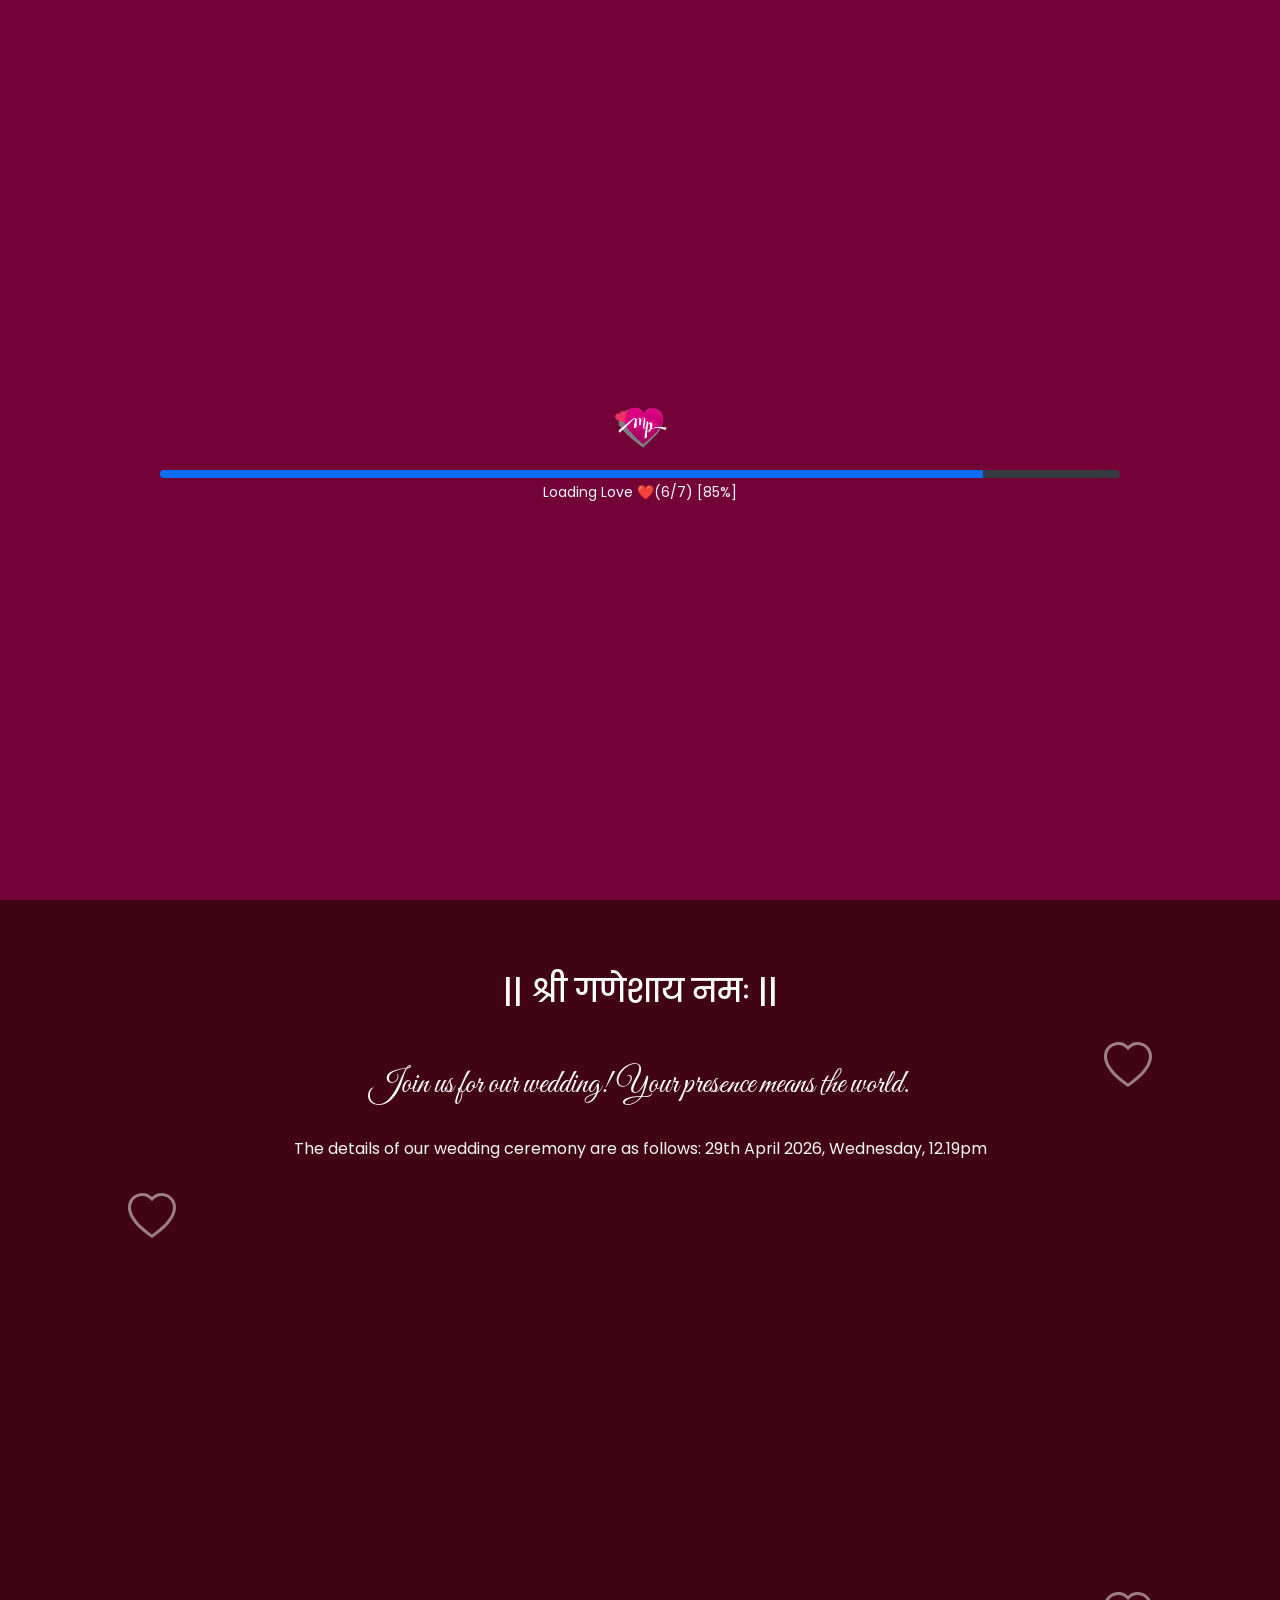
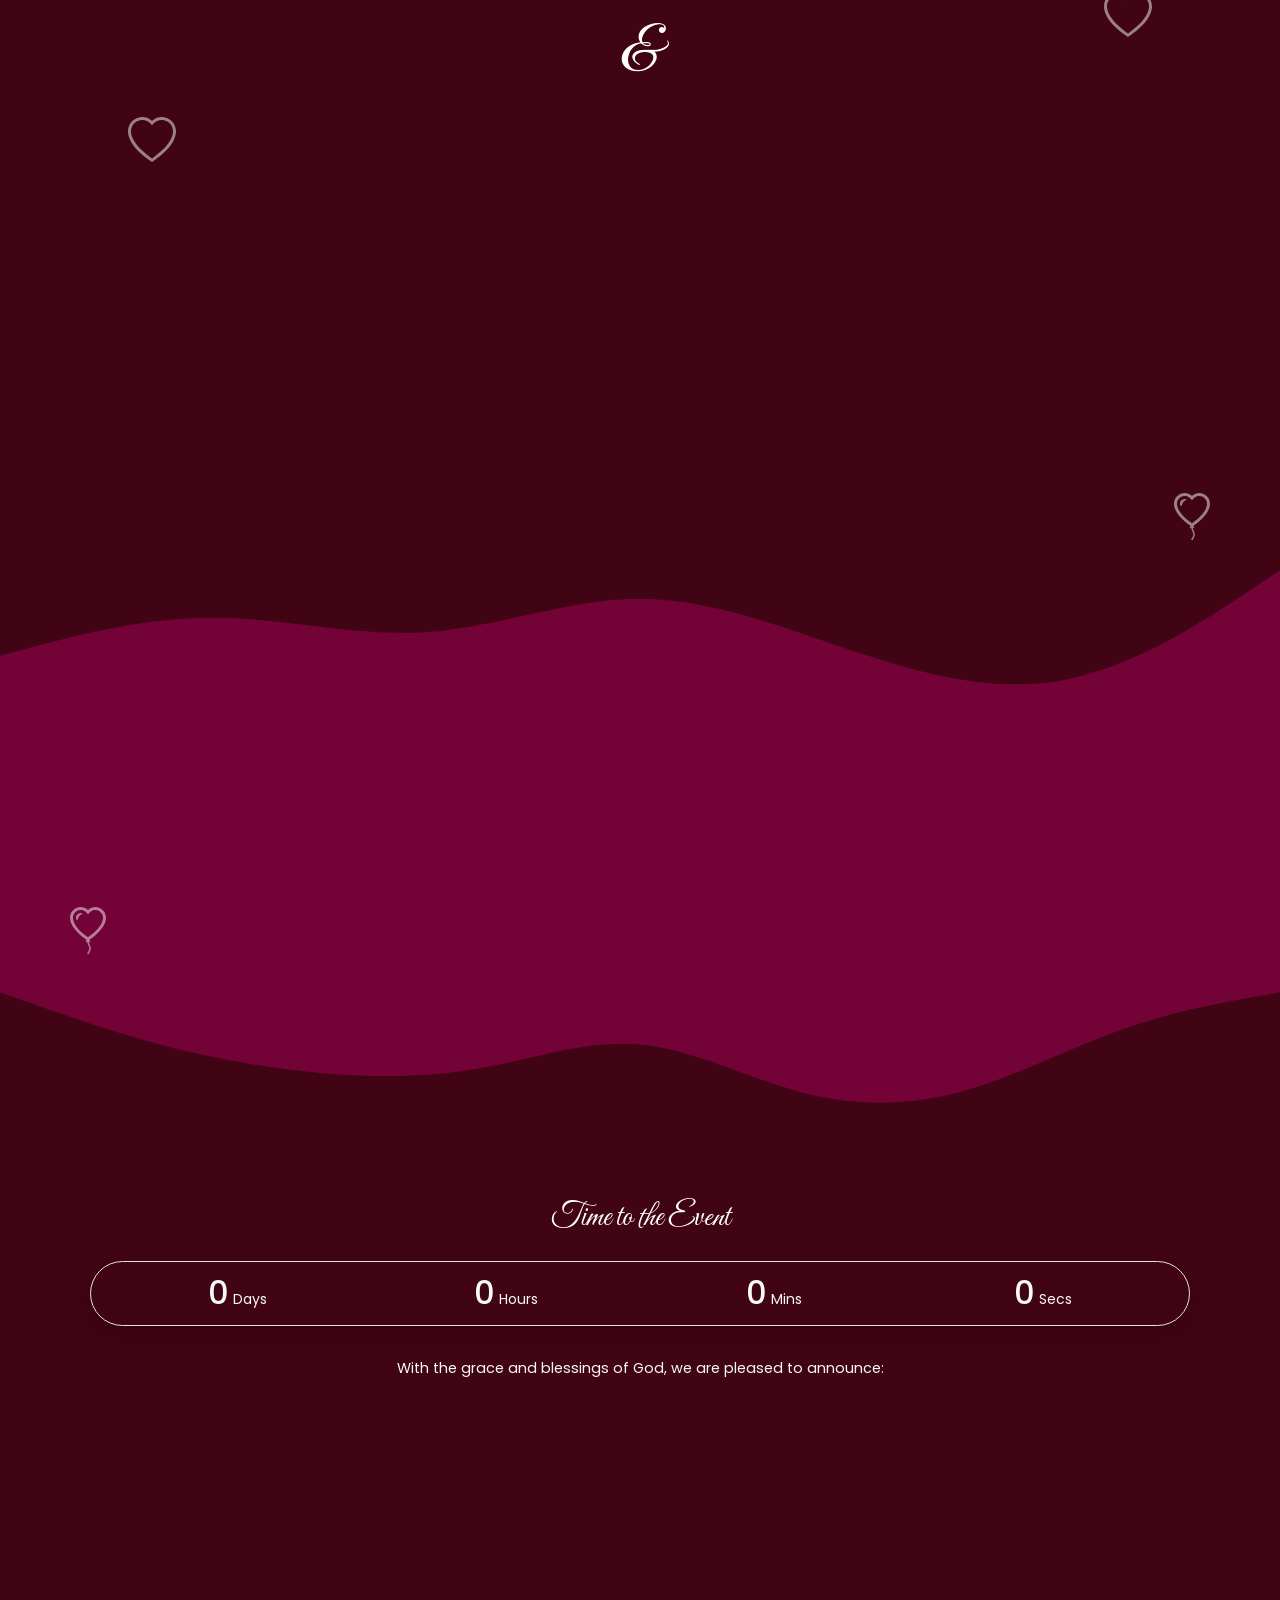
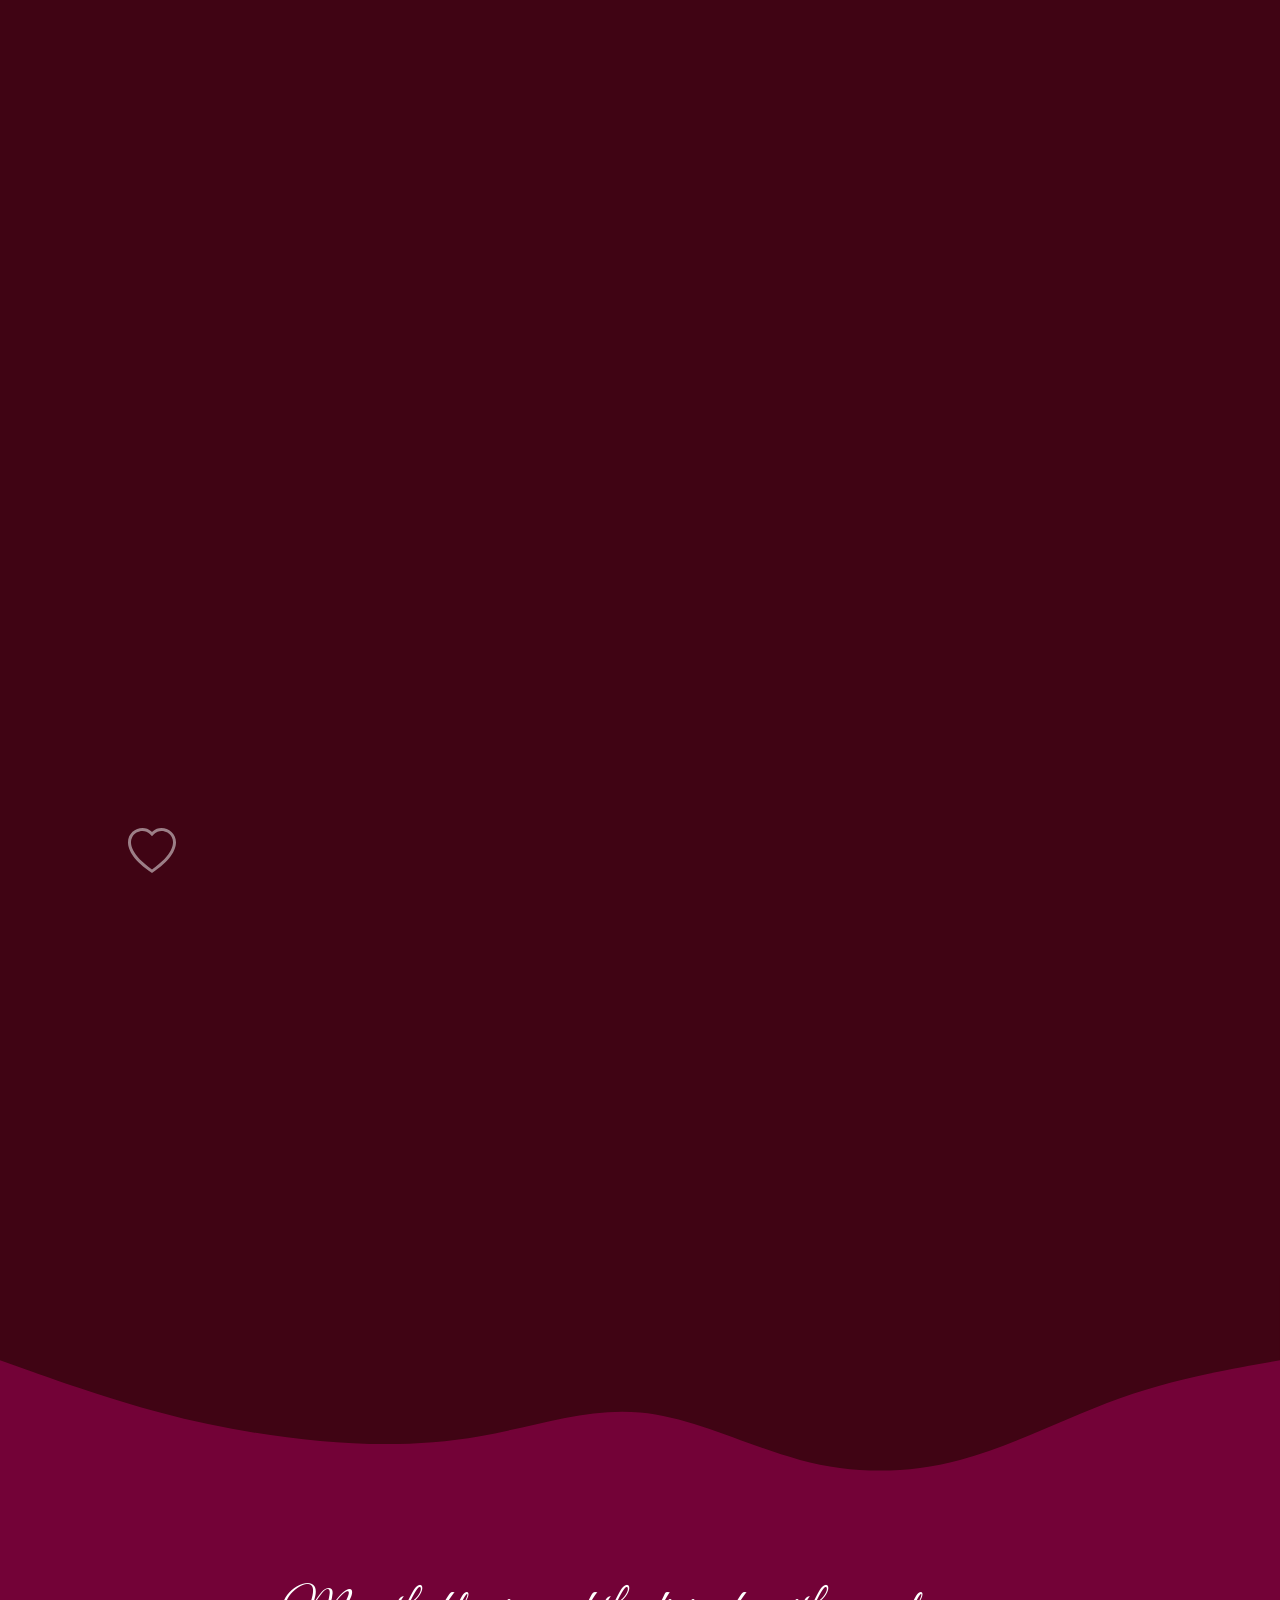
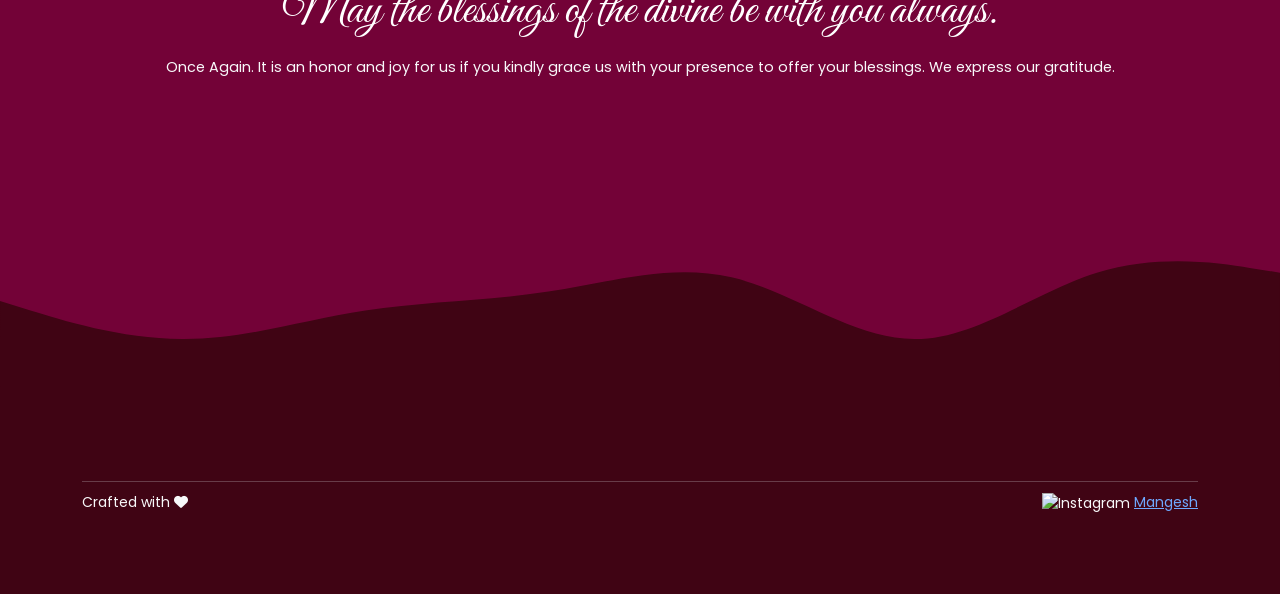
==== index.html @ ecddb0ef "Fix horizontal overflow on mobile" ====
<!doctype html>
<html lang="id" data-bs-theme="dark">

<head>
    <!-- Common Tag -->
    <meta charset="utf-8">
    <meta name="viewport" content="width=device-width, initial-scale=1">
    <title>❤️ Mangesh and Pooja's 💑 Wedding 🎉 Invitation! ❤️</title>

    <!-- SEO Tag -->
    <meta name="author" content="PARAM">
    <meta name="language" content="English">
    <meta name="robots" content="index, follow, max-image-preview:large">
    <meta name="googlebot" content="index, follow, max-image-preview:large">
    <meta name="title" content="❤️ Mangesh weds Pooja 💑">
    <meta property="og:title" content="❤️ Mangesh weds Pooja 💑">
    <meta property="og:description"
        content="🎉 You are invited to our wedding! 📅 29th April 2026 · 📍 Arti Celebration, Nandura · 🙏 Your blessings mean the world to us ❤️">
    <meta property="og:image"
        content="https://raw.githubusercontent.com/paramgudadhe/paramgudadhe/master/assets/images/bg.jpeg">
    <meta property="og:image:secure_url"
        content="https://raw.githubusercontent.com/paramgudadhe/paramgudadhe/master/assets/images/bg.jpeg">
    <meta property="og:image:type" content="image/jpeg">
    <meta property="og:image:width" content="1200">
    <meta property="og:image:height" content="1200">
    <meta property="og:image:alt" content="❤️ Mangesh weds Pooja 💑">
    <meta property="og:type" content="website">
    <meta property="og:locale" content="id_ID">
    <meta property="og:url" content="https://mangeshwedspooja.live">
    <meta property="og:site_name" content="❤️ Mangesh and Pooja's Wedding Invitation">

    <!-- Appearance -->
    <meta name="mobile-web-app-capable" content="yes">
    <meta name="apple-mobile-web-app-title" content="Mangesh and Pooja's Wedding Invitation">
    <meta name="theme-color" content="#111111">
    <meta name="color-scheme" content="dark">
    <link rel="canonical" href="#">
    <link rel="shortcut icon" type="image/x-icon" href="./assets/images/wwicon-192x192.png">
    <link rel="apple-touch-icon" sizes="192x192" type="image/png" href="./assets/images/wwicon-192x192.png">
    <link rel="icon" type="image/x-icon" href="./assets/images/wwicon-192x192.png">

    <!-- Preconnect and preload CDN -->
    <link rel="dns-prefetch" href="https://cdn.jsdelivr.net" crossorigin="anonymous">
    <link rel="dns-prefetch" href="https://fonts.googleapis.com" crossorigin="anonymous">
    <link rel="dns-prefetch" href="https://fonts.gstatic.com" crossorigin>
    <link rel="preconnect" href="https://cdn.jsdelivr.net" crossorigin="anonymous">
    <link rel="preconnect" href="https://fonts.googleapis.com" crossorigin="anonymous">
    <link rel="preconnect" href="https://fonts.gstatic.com" crossorigin>
    <link rel="preload" href="https://cdn.jsdelivr.net/npm/normalize.css@8.0.1/normalize.css"
        integrity="sha256-WAgYcAck1C1/zEl5sBl5cfyhxtLgKGdpI3oKyJffVRI=" crossorigin="anonymous" as="style">
    <link rel="preload" href="https://cdn.jsdelivr.net/npm/bootstrap@5.3.3/dist/css/bootstrap.min.css"
        integrity="sha256-PI8n5gCcz9cQqQXm3PEtDuPG8qx9oFsFctPg0S5zb8g=" crossorigin="anonymous" as="style">
    <link rel="preload" href="https://cdn.jsdelivr.net/npm/@fortawesome/fontawesome-free@6.5.1/css/all.min.css"
        integrity="sha256-wiz7ZSCn/btzhjKDQBms9Hx4sSeUYsDrTLg7roPstac=" crossorigin="anonymous" as="style">
    <link rel="preload" href="https://cdn.jsdelivr.net/npm/aos@2.3.4/dist/aos.css"
        integrity="sha256-GqiEX9BuR1rv5zPU5Vs2qS/NSHl1BJyBcjQYJ6ycwD4=" crossorigin="anonymous" as="style">
    <link rel="preload" href="https://cdn.jsdelivr.net/npm/bootstrap@5.3.3/dist/js/bootstrap.bundle.min.js"
        integrity="sha256-CDOy6cOibCWEdsRiZuaHf8dSGGJRYuBGC+mjoJimHGw=" crossorigin="anonymous" as="script">
    <link rel="preload" href="https://cdn.jsdelivr.net/npm/aos@2.3.4/dist/aos.js"
        integrity="sha256-pQBbLkFHcP1cy0C8IhoSdxlm0CtcH5yJ2ki9jjgR03c=" crossorigin="anonymous" as="script">
    <link rel="preload" href="https://cdn.jsdelivr.net/npm/canvas-confetti@1.9.2/dist/confetti.browser.js"
        integrity="sha256-mvTaORw+RTgKnX6ZHT4P5Sc9DNP2TBpSGII7F3sT8iE=" crossorigin="anonymous" as="script">

    <!-- Dependencies CSS -->
    <link rel="stylesheet" href="https://cdn.jsdelivr.net/npm/normalize.css@8.0.1/normalize.css"
        integrity="sha256-WAgYcAck1C1/zEl5sBl5cfyhxtLgKGdpI3oKyJffVRI=" crossorigin="anonymous">
    <link rel="stylesheet" href="https://cdn.jsdelivr.net/npm/bootstrap@5.3.3/dist/css/bootstrap.min.css"
        integrity="sha256-PI8n5gCcz9cQqQXm3PEtDuPG8qx9oFsFctPg0S5zb8g=" crossorigin="anonymous">
    <link rel="stylesheet" href="https://cdn.jsdelivr.net/npm/@fortawesome/fontawesome-free@6.5.1/css/all.min.css"
        integrity="sha256-wiz7ZSCn/btzhjKDQBms9Hx4sSeUYsDrTLg7roPstac=" crossorigin="anonymous">
    <link rel="stylesheet" href="https://cdn.jsdelivr.net/npm/aos@2.3.4/dist/aos.css"
        integrity="sha256-GqiEX9BuR1rv5zPU5Vs2qS/NSHl1BJyBcjQYJ6ycwD4=" crossorigin="anonymous">

    <!-- Fonts -->
    <link rel="stylesheet" href="https://fonts.googleapis.com/css2?family=Great+Vibes&family=Poppins:wght@400;500&family=Josefin+Sans&display=swap">

    <!-- App — bump ?v= number any time you update images, CSS or JS -->
    <script>const CACHE_VER = '4';</script>
    <link rel="stylesheet" id="css-app" href="./css/app.css">
    <link rel="stylesheet" id="css-param" href="./css/param.css">
    <script src="./js/app.js" defer></script>
    <script src="./js/param.js" defer></script>
    <script>
        // Append cache-bust version to local CSS and JS so browsers always load fresh files
        document.addEventListener('DOMContentLoaded', function () {
            ['css-app', 'css-param'].forEach(function (id) {
                var el = document.getElementById(id);
                if (el) el.href = el.href.split('?')[0] + '?v=' + CACHE_VER;
            });
            // Bust local images — add any new image IDs here
            ['img-bg2', 'img-groom', 'img-bride', 'img-welcome'].forEach(function (id) {
                var el = document.getElementById(id);
                if (el) el.src = el.src.split('?')[0] + '?v=' + CACHE_VER;
            });
        });
    </script>
</head>

<!-- <body data-email="user@example.com" data-password="12345678" data-url="https://api.ulems.my.id/" style="overflow-y: hidden;"></body> -->

<!-- Navbar Bottom -->
<nav class="navbar navbar-dark bg-dark navbar-expand fixed-bottom rounded-top-4 p-0" id="navbar-menus">
    <ul class="navbar-nav nav-justified w-100 align-items-center">
        <li class="nav-item">
            <a class="nav-link" href="#home">
                <i class="fas fa-home"></i>
                <span class="d-block" style="font-size: 0.7rem;">Home</span>
            </a>
        </li>
        <li class="nav-item">
            <a class="nav-link" href="#couple">
                <i class="fa-solid fa-user-group"></i>
                <span class="d-block" style="font-size: 0.7rem;">Couple</span>
            </a>
        </li>
        <li class="nav-item">
            <a class="nav-link" href="#date">
                <i class="fa-solid fa-calendar-check"></i>
                <span class="d-block" style="font-size: 0.7rem;">Date</span>
            </a>
        </li>
        <li class="nav-item">
            <a class="nav-link" href="#gallery">
                <i class="fa-solid fa-images"></i>
                <span class="d-block" style="font-size: 0.7rem;">Gallery</span>
            </a>
        </li>
        <li class="nav-item">
            <a class="nav-link"
                href="https://api.whatsapp.com/send/?phone=%2B919665655941&text=🎉%20Congratulations%20on%20your%20wedding!%20Wishing%20you%20a%20lifetime%20of%20love%20and%20happiness%20together.%20💕">
                <i class="fa-solid fa-comments"></i>
                <span class="d-block" style="font-size: 0.7rem;">Wishes</span>
            </a>
        </li>
    </ul>
</nav>

<!-- Main Content -->
<main class="text-light" data-bs-spy="scroll" data-bs-target="#navbar-menus" data-bs-root-margin="0px 0px -40%"
    data-bs-smooth-scroll="true" tabindex="0">

    <!-- Added by Param -->
    <div id="love-container"></div>

    <!-- Home -->
    <section class="container" id="home">

        <div class="text-center pt-4">
            <h1 class="font-esthetic my-4" style="font-size: 2.5rem;">We're Getting Married</h1>

            <div class="py-4">
                <div class="img-crop border border-3 border-light shadow mx-auto">
                    <img src="./assets/images/bg2.jpeg" alt="bg" onclick="util.modal(this)" id="img-bg2">
                </div>
            </div>

            <h1 class="font-esthetic my-4" style="font-size: 3rem;">Mangesh & Pooja</h1>
            <p class="mb-0" style="font-size: 1.2rem;">Wednesday, 29th April 2026 at 12:19 PM</p>

                        <a class="btn btn-outline-light btn-sm shadow rounded-pill px-3 my-2" target="_blank" href="https://calendar.google.com/calendar/render?action=TEMPLATE&text=%E2%9D%A4%EF%B8%8F+Mangesh+%26+Pooja+Wedding&dates=20260429T064900Z%2F20260429T093000Z&details=Join+us+in+celebrating+the+wedding+of+Mangesh+%26+Pooja%21+%F0%9F%93%85+29th+April+2026%2C+12%3A19+PM+%F0%9F%93%8D+Arti+Celebration%2C+Nandura%2C+Dist.+Buldhana.+Your+blessings+are+cherished+%F0%9F%99%8F&location=Arti+Celebration%2C+Nandura%2C+Dist.+Buldhana%2C+Maharashtra">
                <i class="fa-solid fa-calendar-check me-2"></i>Click Here to Save the Date! 😍
            </a>

            <div class="d-flex justify-content-center align-items-center mt-4 mb-2">
                <div class="mouse-animation">
                    <div class="scroll-animation"></div>
                </div>
            </div>

            <p class="m-0">Scroll Down</p>
        </div>
    </section>

    <!-- Wave Separator -->
    <svg xmlns="https://www.w3.org/2000/svg" viewBox="0 0 1440 320">
        <path fill="#400414" fill-opacity="1"
            d="M0,160L48,144C96,128,192,96,288,106.7C384,117,480,171,576,165.3C672,160,768,96,864,96C960,96,1056,160,1152,154.7C1248,149,1344,75,1392,37.3L1440,0L1440,320L1392,320C1344,320,1248,320,1152,320C1056,320,960,320,864,320C768,320,672,320,576,320C480,320,384,320,288,320C192,320,96,320,48,320L0,320Z">
        </path>
    </svg>

    <!-- couple -->
    <section class="dark-section" id="couple">

        <div class="text-center">
            <h1 class="font-arabic py-4 px-2" style="font-size: 2rem">|| श्री गणेशाय नमः ||</h1>

            <!-- Love animation -->
            <div class="position-relative">
                <div class="position-absolute" style="top: 0%; right: 10%;">
                    <svg xmlns="https://www.w3.org/2000/svg" width="48" height="48" fill="currentColor"
                        class="opacity-50" onload="util.animate(this, 500, 'animate-love')" viewBox="0 0 16 16">
                        <path
                            d="m8 2.748-.717-.737C5.6.281 2.514.878 1.4 3.053c-.523 1.023-.641 2.5.314 4.385.92 1.815 2.834 3.989 6.286 6.357 3.452-2.368 5.365-4.542 6.286-6.357.955-1.886.838-3.362.314-4.385C13.486.878 10.4.28 8.717 2.01zM8 15C-7.333 4.868 3.279-3.04 7.824 1.143q.09.083.176.171a3 3 0 0 1 .176-.17C12.72-3.042 23.333 4.867 8 15" />
                    </svg>
                </div>
            </div>

            <h1 class="font-esthetic py-4 px-2" style="font-size: 2rem">Join us for our wedding! Your presence means the
                world.</h1>

            <p class="pb-3 px-3">
                The details of our wedding ceremony are as follows: 29th April 2026, Wednesday, 12.19pm
            </p>

            <!-- Love animation -->
            <div class="position-relative">
                <div class="position-absolute" style="top: 0%; left: 10%;">
                    <svg xmlns="https://www.w3.org/2000/svg" width="48" height="48" fill="currentColor"
                        class="opacity-50" onload="util.animate(this, 2000, 'animate-love')" viewBox="0 0 16 16">
                        <path
                            d="m8 2.748-.717-.737C5.6.281 2.514.878 1.4 3.053c-.523 1.023-.641 2.5.314 4.385.92 1.815 2.834 3.989 6.286 6.357 3.452-2.368 5.365-4.542 6.286-6.357.955-1.886.838-3.362.314-4.385C13.486.878 10.4.28 8.717 2.01zM8 15C-7.333 4.868 3.279-3.04 7.824 1.143q.09.083.176.171a3 3 0 0 1 .176-.17C12.72-3.042 23.333 4.867 8 15" />
                    </svg>
                </div>
            </div>

            <div class="overflow-x-hidden">

                <div data-aos="fade-right" data-aos-duration="2000">
                    <div class="img-crop border border-3 border-light shadow my-4 mx-auto">
                        <img src="./assets/images/cowo.png" alt="cowo" onclick="util.modal(this)" id="img-groom">
                    </div>
                    <h1 class="font-esthetic" style="font-size: 3rem;">Mangesh</h1>
                    <p class="mt-3 mb-0" style="font-size: 1.25rem;">Son of</p>
                    <p class="mb-0">Sau. Ashatai & Shri. Vasantrao Balwantrao Deshpande</p>
                </div>

                <!-- Love animation -->
                <div class="position-relative">
                    <div class="position-absolute" style="top: 0%; right: 10%;">
                        <svg xmlns="https://www.w3.org/2000/svg" width="48" height="48" fill="currentColor"
                            class="opacity-50" onload="util.animate(this, 3000, 'animate-love')" viewBox="0 0 16 16">
                            <path
                                d="m8 2.748-.717-.737C5.6.281 2.514.878 1.4 3.053c-.523 1.023-.641 2.5.314 4.385.92 1.815 2.834 3.989 6.286 6.357 3.452-2.368 5.365-4.542 6.286-6.357.955-1.886.838-3.362.314-4.385C13.486.878 10.4.28 8.717 2.01zM8 15C-7.333 4.868 3.279-3.04 7.824 1.143q.09.083.176.171a3 3 0 0 1 .176-.17C12.72-3.042 23.333 4.867 8 15" />
                        </svg>
                    </div>
                </div>

                <h1 class="font-esthetic my-4" style="font-size: 4rem;">&</h1>

                <!-- Love animation -->
                <div class="position-relative">
                    <div class="position-absolute" style="top: 0%; left: 10%;">
                        <svg xmlns="https://www.w3.org/2000/svg" width="48" height="48" fill="currentColor"
                            class="opacity-50" onload="util.animate(this, 2000, 'animate-love')" viewBox="0 0 16 16">
                            <path
                                d="m8 2.748-.717-.737C5.6.281 2.514.878 1.4 3.053c-.523 1.023-.641 2.5.314 4.385.92 1.815 2.834 3.989 6.286 6.357 3.452-2.368 5.365-4.542 6.286-6.357.955-1.886.838-3.362.314-4.385C13.486.878 10.4.28 8.717 2.01zM8 15C-7.333 4.868 3.279-3.04 7.824 1.143q.09.083.176.171a3 3 0 0 1 .176-.17C12.72-3.042 23.333 4.867 8 15" />
                        </svg>
                    </div>
                </div>

                <div data-aos="fade-left" data-aos-duration="2000">
                    <div class="img-crop border border-3 border-light shadow my-4 mx-auto">
                        <img src="./assets/images/cewe.png" alt="cewe" onclick="util.modal(this)" id="img-bride">
                    </div>
                    <h1 class="font-esthetic" style="font-size: 3rem;">Pooja</h1>
                    <p class="mt-3 mb-0" style="font-size: 1.25rem;">Daughter of</p>
                    <p class="mb-0">Sau. Suwarna & Shri. Vilas Madhukar Kajale</p>
                </div>
            </div>

            <!-- Ballon animation -->
            <div class="position-relative">
                <div class="position-absolute" style="top: 0%; right: 5%;">
                    <svg xmlns="https://www.w3.org/2000/svg" width="48" height="48" fill="currentColor"
                        class="opacity-50" onload="util.animate(this, 1500, 'animate-love')" viewBox="0 0 16 16">
                        <path fill-rule="evenodd"
                            d="m8 2.42-.717-.737c-1.13-1.161-3.243-.777-4.01.72-.35.685-.451 1.707.236 3.062C4.16 6.753 5.52 8.32 8 10.042c2.479-1.723 3.839-3.29 4.491-4.577.687-1.355.587-2.377.236-3.061-.767-1.498-2.88-1.882-4.01-.721zm-.49 8.5c-10.78-7.44-3-13.155.359-10.063q.068.062.132.129.065-.067.132-.129c3.36-3.092 11.137 2.624.357 10.063l.235.468a.25.25 0 1 1-.448.224l-.008-.017c.008.11.02.202.037.29.054.27.161.488.419 1.003.288.578.235 1.15.076 1.629-.157.469-.422.867-.588 1.115l-.004.007a.25.25 0 1 1-.416-.278c.168-.252.4-.6.533-1.003.133-.396.163-.824-.049-1.246l-.013-.028c-.24-.48-.38-.758-.448-1.102a3 3 0 0 1-.052-.45l-.04.08a.25.25 0 1 1-.447-.224l.235-.468ZM6.013 2.06c-.649-.18-1.483.083-1.85.798-.131.258-.245.689-.08 1.335.063.244.414.198.487-.043.21-.697.627-1.447 1.359-1.692.217-.073.304-.337.084-.398">
                        </path>
                    </svg>
                </div>
            </div>

        </div>
    </section>

    <!-- Wave Separator -->
    <svg xmlns="https://www.w3.org/2000/svg" viewBox="0 0 1440 320">
        <path fill="#400414" fill-opacity="1"
            d="M0,192L40,181.3C80,171,160,149,240,149.3C320,149,400,171,480,165.3C560,160,640,128,720,128C800,128,880,160,960,186.7C1040,213,1120,235,1200,218.7C1280,203,1360,149,1400,122.7L1440,96L1440,0L1400,0C1360,0,1280,0,1200,0C1120,0,1040,0,960,0C880,0,800,0,720,0C640,0,560,0,480,0C400,0,320,0,240,0C160,0,80,0,40,0L0,0Z">
        </path>
    </svg>

    <!-- Firman God Subhanahu Wa Ta'ala -->
    <div class="container">
        <div class="text-center" data-aos="fade-up" data-aos-duration="2000">

            <h1 class="font-esthetic mt-0 mb-3" style="font-size: 2rem">
                Invitation to Love and New Beginnings
            </h1>

            <p style="font-size: 0.9rem;" class="px-2">
                With the blessings of the Divine, we embark on a journey of love and companionship. As we unite in holy
                matrimony, may our union be blessed with joy, harmony, and everlasting happiness. We invite you to share
                in our celebration of love and new beginnings.
            </p>

            <span class="mb-0"><strong>Looking forward to your blessings</strong></span>
        </div>
    </div>

    <!-- Ballon animation -->
    <div class="position-relative">
        <div class="position-absolute" style="top: 0%; left: 5%;">
            <svg xmlns="https://www.w3.org/2000/svg" width="48" height="48" fill="currentColor" class="opacity-50"
                onload="util.animate(this, 4000, 'animate-love')" viewBox="0 0 16 16">
                <path fill-rule="evenodd"
                    d="m8 2.42-.717-.737c-1.13-1.161-3.243-.777-4.01.72-.35.685-.451 1.707.236 3.062C4.16 6.753 5.52 8.32 8 10.042c2.479-1.723 3.839-3.29 4.491-4.577.687-1.355.587-2.377.236-3.061-.767-1.498-2.88-1.882-4.01-.721zm-.49 8.5c-10.78-7.44-3-13.155.359-10.063q.068.062.132.129.065-.067.132-.129c3.36-3.092 11.137 2.624.357 10.063l.235.468a.25.25 0 1 1-.448.224l-.008-.017c.008.11.02.202.037.29.054.27.161.488.419 1.003.288.578.235 1.15.076 1.629-.157.469-.422.867-.588 1.115l-.004.007a.25.25 0 1 1-.416-.278c.168-.252.4-.6.533-1.003.133-.396.163-.824-.049-1.246l-.013-.028c-.24-.48-.38-.758-.448-1.102a3 3 0 0 1-.052-.45l-.04.08a.25.25 0 1 1-.447-.224l.235-.468ZM6.013 2.06c-.649-.18-1.483.083-1.85.798-.131.258-.245.689-.08 1.335.063.244.414.198.487-.043.21-.697.627-1.447 1.359-1.692.217-.073.304-.337.084-.398">
                </path>
            </svg>
        </div>
    </div>

    <!-- Wave Separator -->
    <svg xmlns="https://www.w3.org/2000/svg" viewBox="0 0 1440 320">
        <path fill="#400414" fill-opacity="1"
            d="M0,96L30,106.7C60,117,120,139,180,154.7C240,171,300,181,360,186.7C420,192,480,192,540,181.3C600,171,660,149,720,154.7C780,160,840,192,900,208C960,224,1020,224,1080,208C1140,192,1200,160,1260,138.7C1320,117,1380,107,1410,101.3L1440,96L1440,320L1410,320C1380,320,1320,320,1260,320C1200,320,1140,320,1080,320C1020,320,960,320,900,320C840,320,780,320,720,320C660,320,600,320,540,320C480,320,420,320,360,320C300,320,240,320,180,320C120,320,60,320,30,320L0,320Z">
        </path>
    </svg>


    <!-- Events -->
    <section class="dark-section" id="date">
        <div class="container">
            <div class="text-center">
                <h1 class="font-esthetic py-3" style="font-size: 2rem;">Time to the Event</h1>
                <div class="border rounded-pill shadow py-2 px-4 mx-2 mb-4">
                    <div class="row justify-content-center" data-waktu="2026-04-29 12:19:00" id="tampilan-waktu">
                        <div class="col-3 p-1">
                            <h2 class="d-inline m-0 p-0" id="hari">0</h2><small
                                class="ms-1 me-0 my-0 p-0 d-inline">Days</small>
                        </div>
                        <div class="col-3 p-1">
                            <h2 class="d-inline m-0 p-0" id="jam">0</h2><small
                                class="ms-1 me-0 my-0 p-0 d-inline">Hours</small>
                        </div>
                        <div class="col-3 p-1">
                            <h2 class="d-inline m-0 p-0" id="menit">0</h2><small
                                class="ms-1 me-0 my-0 p-0 d-inline">Mins</small>
                        </div>
                        <div class="col-3 p-1">
                            <h2 class="d-inline m-0 p-0" id="detik">0</h2><small
                                class="ms-1 me-0 my-0 p-0 d-inline">Secs</small>
                        </div>
                    </div>
                </div>
                <p style="font-size: 0.9rem;" class="mt-4 py-2">With the grace and blessings of God, we are pleased to
                    announce:</p>
                <div class="events-wrapper">

                    <div class="py-2" data-aos="fade-right" data-aos-duration="1500">
                        <div class="event-card event-mehndi">
                            <div class="event-emoji">🌿</div>
                            <h1 class="font-esthetic event-title">Pooja's Mehndi</h1>
                            <p class="event-detail">26th April 2026, 4.00 PM onwards<br>Nandura</p>
                        </div>
                    </div>

                    <div class="py-2" data-aos="fade-left" data-aos-duration="1500">
                        <div class="event-card event-sreemanti">
                            <div class="event-emoji">🪔</div>
                            <h1 class="font-esthetic event-title">Sreemanti Pujan</h1>
                            <p class="event-detail">28th April 2026, 5:00 PM onwards<br>Arti Celebration, Nandura</p>
                        </div>
                    </div>

                    <div class="py-2" data-aos="fade-right" data-aos-duration="1500">
                        <div class="event-card event-sangit">
                            <div class="event-emoji">🎶</div>
                            <h1 class="font-esthetic event-title">Sangit</h1>
                            <p class="event-detail">28th April 2026, 8:00 PM onwards<br>Arti Celebration, Nandura, Dist. Buldhana</p>
                        </div>
                    </div>

                    <div class="py-2" data-aos="fade-left" data-aos-duration="1500">
                        <div class="event-card event-haldi">
                            <div class="event-emoji">💛</div>
                            <h1 class="font-esthetic event-title">Haldi Ceremony</h1>
                            <p class="event-detail">29th April 2026, 7:00 AM onwards<br>Arati Celebration, Nandura</p>
                        </div>
                    </div>

                    <div class="py-2" data-aos="fade-right" data-aos-duration="1500">
                        <div class="event-card event-wedding">
                            <div class="event-emoji">💍</div>
                            <h1 class="font-esthetic event-title">Wedding Ceremony (Vivah)</h1>
                            <p class="event-detail">Wednesday, 29th April 2026 at 12:19 PM<br>Arti Celebration, Nandura</p>
                        </div>
                    </div>

                </div>
                <div class="py-2" data-aos="fade-up" data-aos-duration="1500">
                    <p class="mb-0 mt-1 mx-1 pb-4" style="font-size: 0.9rem;">Arti Celebration, Nandura, Dist. Buldhana
                    </p>
                    <a href="https://maps.app.goo.gl/cCj7rQNzKZRLdzBC6" target="_blank"
                        class="btn btn-outline-light btn-sm rounded-pill shadow-sm mb-2 px-3">
                        <i class="fa-solid fa-map-location-dot me-2"></i>View Location on Google Maps
                    </a>
                </div>
            </div>
        </div>
    </section>

    <!-- Love animation -->
    <div class="position-relative">
        <div class="position-absolute" style="top: 0%; left: 10%;">
            <svg xmlns="https://www.w3.org/2000/svg" width="48" height="48" fill="currentColor" class="opacity-50"
                onload="util.animate(this, 2000, 'animate-love')" viewBox="0 0 16 16">
                <path
                    d="m8 2.748-.717-.737C5.6.281 2.514.878 1.4 3.053c-.523 1.023-.641 2.5.314 4.385.92 1.815 2.834 3.989 6.286 6.357 3.452-2.368 5.365-4.542 6.286-6.357.955-1.886.838-3.362.314-4.385C13.486.878 10.4.28 8.717 2.01zM8 15C-7.333 4.868 3.279-3.04 7.824 1.143q.09.083.176.171a3 3 0 0 1 .176-.17C12.72-3.042 23.333 4.867 8 15" />
            </svg>
        </div>
    </div>

    <!-- gallery Foto -->
    <section class="dark-section" id="gallery">

        <div class="pt-4 pb-2">
            <h1 class="font-esthetic text-center py-3" data-aos="fade-down" data-aos-duration="1500"
                style="font-size: 2rem;">Gallery</h1>
        </div>

        <!-- Horizontal snap strip -->
        <div id="gallery-strip" class="gallery-strip" data-aos="fade-up" data-aos-duration="1000"></div>

        <script>
            // ── Add new filenames here — they appear in the strip automatically
            const galleryImages = [
                './assets/gallery/1.jpeg',
                './assets/gallery/2.jpeg',
                './assets/gallery/3.jpeg',
                './assets/gallery/4.jpeg',
                './assets/gallery/5.jpeg',
                './assets/gallery/6.jpeg',
                './assets/gallery/7.jpeg',
                './assets/gallery/8.jpeg',
                './assets/gallery/9.jpeg',
                './assets/gallery/10.jpeg',
                './assets/gallery/11.jpeg',
                './assets/gallery/12.jpeg',
                './assets/gallery/13.jpeg',
                './assets/gallery/14.jpeg',
                './assets/gallery/15.jpeg',
            ];

            (function buildGallery() {
                const strip = document.getElementById('gallery-strip');

                galleryImages.forEach(function(src, i) {
                    const card = document.createElement('div');
                    card.className = 'gallery-strip-card';

                    const img = document.createElement('img');
                    img.alt = 'Photo ' + (i + 1);
                    // Use data-src instead of src — images won't load until strip is visible
                    img.dataset.src = src;
                    img.className = 'gallery-lazy';

                    card.appendChild(img);
                    card.addEventListener('click', function() {
                        // Only open if image has loaded
                        if (img.src && img.src !== window.location.href) {
                            util.modal(img);
                        }
                    });
                    strip.appendChild(card);
                });

                // Intersection Observer — load images only when strip scrolls into view
                const observer = new IntersectionObserver(function(entries) {
                    entries.forEach(function(entry) {
                        if (entry.isIntersecting) {
                            strip.querySelectorAll('img.gallery-lazy').forEach(function(img) {
                                if (img.dataset.src) {
                                    img.src = img.dataset.src;
                                    delete img.dataset.src;
                                    img.classList.remove('gallery-lazy');
                                }
                            });
                            observer.disconnect(); // load once, then stop watching
                        }
                    });
                }, { rootMargin: '200px' });

                observer.observe(strip);
            })();
        </script>

    </section>

    <!-- Wave Separator -->
    <svg xmlns="https://www.w3.org/2000/svg" viewBox="0 0 1440 320">
        <path fill="#400414" fill-opacity="1"
            d="M0,96L30,106.7C60,117,120,139,180,154.7C240,171,300,181,360,186.7C420,192,480,192,540,181.3C600,171,660,149,720,154.7C780,160,840,192,900,208C960,224,1020,224,1080,208C1140,192,1200,160,1260,138.7C1320,117,1380,107,1410,101.3L1440,96L1440,0L1410,0C1380,0,1320,0,1260,0C1200,0,1140,0,1080,0C1020,0,960,0,900,0C840,0,780,0,720,0C660,0,600,0,540,0C480,0,420,0,360,0C300,0,240,0,180,0C120,0,60,0,30,0L0,0Z">
        </path>
    </svg>

    <!-- Hadiah -->
    <div class="container">
        <div class="py-4">

            <div class="text-center">

                <h1 class="font-esthetic mt-0 mb-3" style="font-size: 3rem;">May the blessings of the divine be with you
                    always.</h1>

                <div class="overflow-x-hidden">
                    <div class="row justify-content-center">
                        <p class="card-text" style="font-size: 0.9rem;">Once Again. It is an honor and joy for us if you
                            kindly grace us with your presence to offer your blessings. We express our gratitude.</p>
                    </div>
                </div>
            </div>
        </div>
    </div>
    </div>

    <!-- Wave Separator -->
    <svg xmlns="https://www.w3.org/2000/svg" viewBox="0 0 1440 320">
        <path fill="#400414" fill-opacity="1"
            d="M0,224L34.3,234.7C68.6,245,137,267,206,266.7C274.3,267,343,245,411,234.7C480,224,549,224,617,213.3C685.7,203,754,181,823,197.3C891.4,213,960,267,1029,266.7C1097.1,267,1166,213,1234,192C1302.9,171,1371,181,1406,186.7L1440,192L1440,320L1405.7,320C1371.4,320,1303,320,1234,320C1165.7,320,1097,320,1029,320C960,320,891,320,823,320C754.3,320,686,320,617,320C548.6,320,480,320,411,320C342.9,320,274,320,206,320C137.1,320,69,320,34,320L0,320Z">
        </path>
    </svg>
</main>

<!-- Footer Undangan -->
<footer>
    <div class="container">
        <div class="text-center">

            <h1 class="font-arabic py-4 px-2" data-aos="fade-up" data-aos-duration="2000" style="font-size: 2rem">Thank
                You! 🙏🏻</h1>

            <hr class="mt-3 mb-2">

            <div class="row align-items-center justify-content-between flex-column flex-sm-row">
                <div class="col-auto">
                    <small class="text-light">
                        Crafted with<i class="fa-solid fa-heart mx-1"></i>
                    </small>
                </div>
                <div class="col-auto">
                    <small class="text-light">
                        <img src="instagram_icon.png" alt="Instagram" class="mx-1" style="height: 1em;"><a
                            href="https://www.instagram.com/mangesh_d32" target="_blank">Mangesh</a>
                    </small>
                </div>
            </div>
        </div>
    </div>
</footer>

<!-- Welcome Page -->
<div class="loading-page" id="welcome" style="opacity: 1; background-image: url('./assets/images/front-bg.jpeg'); background-size: cover; background-position: center center;">
    <!-- colour overlay — keeps the existing brand colour but lets the photo show through -->
    <div style="position: absolute; inset: 0; background-color: rgba(115, 2, 55, 0.55);"></div>

    <div class="d-flex justify-content-center align-items-center" style="height: 100vh !important; position: relative; z-index: 1;">

        <div class="text-center">
            <h1 class="font-esthetic mb-4" style="font-size: 2.5rem;">The Wedding Of</h1>

            <div class="img-crop border border-3 border-light shadow mb-4 mx-auto">
                <img src="./assets/images/bg-welcome.jpeg" alt="bg" id="img-welcome">
            </div>

            <h1 class="font-esthetic my-4" style="font-size: 2.5rem;">Mangesh & Pooja</h1>
            <div id="nama-tamu"></div>

            <button type="button" class="btn btn-light shadow rounded-4 mt-4" onclick="util.buka(this)">
                <i class="fa-solid fa-envelope-open me-2"></i>Open Invitation
            </button>
        </div>
    </div>
</div>

<!-- Audio Button -->
<button type="button" id="tombol-musik" style="display: none;" class="btn btn-light btn-sm rounded-circle btn-music"
    onclick="util.music(this)" data-status="true" data-url="./assets/music/sound.mp3">
    <i class="fa-solid fa-circle-pause spin-button"></i>
</button>

<!-- Loading page -->
<div class="loading-page" id="loading" style="opacity: 1;">
    <div class="d-flex justify-content-center align-items-center" style="height: 100vh !important;">
        <div class="text-center w-75">
            <img class="img-fluid mb-3" src="./assets/images/icon-192x192.png" alt="icon" style="width: 3.5rem;">
            <div class="progress" role="progressbar" style="height: 0.5rem;">
                <div class="progress-bar" id="bar" style="width: 0%"></div>
            </div>
            <small class="mt-1 text-light" id="progress-info" style="display: none;">Loading Love ❤️</small>

            <script>
                document.getElementById('progress-info').style.display = 'block';
            </script>
            <noscript>
                <small class="mt-1 text-danger">Maaf, undangan ini perlu javascript</small>
            </noscript>
        </div>
    </div>
</div>

<!-- Modal Foto Large -->
<div class="modal fade" id="modal-image" tabindex="-1" aria-hidden="true">
    <div class="modal-dialog modal-dialog-centered modal-fullscreen-sm-down modal-lg">
        <div class="modal-content bg-transparent border-0">
            <div class="modal-body p-0 position-relative">
                <!-- Close button — always visible, top-right corner -->
                <button type="button"
                    class="btn-close btn-close-white position-absolute top-0 end-0 m-2 shadow"
                    style="z-index:10; background-color: rgba(0,0,0,0.5); border-radius: 50%; padding: 0.6rem;"
                    data-bs-dismiss="modal" aria-label="Close"></button>
                <img src="./assets/images/bg.jpeg" class="w-100 rounded-3" alt="foto" id="show-modal-image"
                    style="max-height: 90vh; object-fit: contain;">
            </div>
        </div>
    </div>
</div>

<!-- Dependencies JS -->
<script src="https://cdn.jsdelivr.net/npm/bootstrap@5.3.3/dist/js/bootstrap.bundle.min.js"
    integrity="sha256-CDOy6cOibCWEdsRiZuaHf8dSGGJRYuBGC+mjoJimHGw=" crossorigin="anonymous"></script>
<script src="https://cdn.jsdelivr.net/npm/aos@2.3.4/dist/aos.js"
    integrity="sha256-pQBbLkFHcP1cy0C8IhoSdxlm0CtcH5yJ2ki9jjgR03c=" crossorigin="anonymous"></script>
<script src="https://cdn.jsdelivr.net/npm/canvas-confetti@1.9.2/dist/confetti.browser.js"
    integrity="sha256-mvTaORw+RTgKnX6ZHT4P5Sc9DNP2TBpSGII7F3sT8iE=" crossorigin="anonymous"></script>
</body>

</html>
---- css/app.css ----
html {
    scroll-behavior: smooth !important;
    scrollbar-width: none !important;
    overflow-x: hidden !important;
}

body {
    font-family: 'Poppins', sans-serif !important;
    padding: 0 !important;
    overflow-x: hidden !important;
    /* font-size: 1.2rem !important; */
    background-color: #730237 !important; /* Newly added color for experiment */
}

.font-esthetic {
    font-family: 'Great Vibes', cursive !important;
    color: #ffffff !important;
}

.font-arabic {
    font-family: 'Poppins', sans-serif !important;
    color: #ffffff !important;
    /* font-size: 1.2rem !important; */
}

.img-crop {
    width: 14rem;
    height: 14rem;
    position: relative;
    overflow: hidden;
    border-radius: 50%;
}

.img-crop>img {
    display: inline;
    margin: 0 auto;
    height: auto;
    width: 100%;
}

.btn-music {
    position: fixed;
    bottom: 9vh !important;
    right: 2vh !important;
    z-index: 1055 !important;
}

.loading-page {
    position: fixed;
    inset: 0 !important;
    width: 100%;
    height: 100%;
    background-color: #730237;
    z-index: 1056 !important;
}

.card-body {
    overflow-wrap: break-word !important;
}

.mouse-animation {
    padding: 0.25rem 0.625rem;
    height: 2rem;
    border: 0.1rem solid #ffffff;
    border-radius: 1.4rem;
    opacity: 0.75;
    box-sizing: content-box;
}

@keyframes scroll {
    0% {
        opacity: 0;
    }

    10% {
        transform: translateY(0);
        opacity: 1;
    }

    100% {
        transform: translateY(1rem);
        opacity: 0;
    }
}

.mouse-animation>.scroll-animation {
    width: 0.25rem;
    height: 0.625rem;
    border-radius: 25%;
    background-color: #ffffff;
    animation-name: scroll;
    animation-duration: 2.5s;
    animation-timing-function: linear;
    animation-iteration-count: infinite;
}

@keyframes spin-icon {
    from {
        transform: rotate(0deg);
    }

    to {
        transform: rotate(360deg);
    }
}

.spin-button {
    animation: spin-icon 5s linear infinite;
}

@keyframes love {
    50% {
        transform: translateY(1rem);
    }
}

.animate-love {
    animation: love 5s ease-in-out infinite;
}

.dark-section {
    background-color: #400414 !important;
    margin-top: -0.5rem;
    margin-bottom: -0.5rem;
}

footer {
    background-color: #400414 !important;
    margin-top: -0.5rem;
    padding-bottom: 5rem;
}

.bg-dark{
    background-color: #931f55 !important;
}

.border {
    border: var(--bs-border-width) var(--bs-border-style) #e2e2e2 !important;
}

/* ══════════════════════════════════════════════════════
   GALLERY  —  horizontal snap strip + masonry grid
   ══════════════════════════════════════════════════════ */

/* ── Horizontal snap strip ─────────────────────────── */
.gallery-strip {
    display: flex;
    gap: 0.5rem;
    overflow-x: auto;
    scroll-snap-type: x mandatory;
    -webkit-overflow-scrolling: touch;
    padding: 0.25rem 0.75rem 1rem;
    scrollbar-width: none;
}
.gallery-strip::-webkit-scrollbar { display: none; }

.gallery-strip-card {
    flex: 0 0 62vw;
    max-width: 260px;
    scroll-snap-align: center;
    border-radius: 1.25rem;
    overflow: hidden;
    cursor: pointer;
    box-shadow: 0 6px 24px rgba(0,0,0,0.5);
    transition: transform 0.3s ease, box-shadow 0.3s ease;
    border: 2px solid rgba(255,255,255,0.15);
}
.gallery-strip-card:hover {
    transform: scale(1.03);
    box-shadow: 0 10px 32px rgba(0,0,0,0.65);
}
.gallery-strip-card img {
    width: 100%;
    height: 72vw;
    max-height: 320px;
    object-fit: cover;
    display: block;
}

/* ── Masonry 2-col grid ─────────────────────────────── */
/* (removed) */
/* ══════════════════════════════════════════════════════ */

/* ══════════════════════════════════════════════════════
   EVENT CARDS
   ══════════════════════════════════════════════════════ */
.event-card {
    position: relative;
    border-radius: 1rem;
    padding: 1rem 1.25rem 1rem 1.5rem;
    margin: 0;
    border-left: 4px solid transparent;
    text-align: left;
    overflow: hidden;
    transition: transform 0.3s ease, box-shadow 0.3s ease;
}

.event-card:hover {
    transform: translateY(-3px);
}

.event-emoji {
    font-size: 2rem;
    margin-bottom: 0.25rem;
    display: block;
    animation: event-float 3s ease-in-out infinite;
}

.event-title {
    font-size: 2rem !important;
    margin: 0 0 0.25rem !important;
}

.event-detail {
    margin: 0;
    font-size: 0.9rem;
    opacity: 0.9;
}

@keyframes event-float {
    0%, 100% { transform: translateY(0);      }
    50%       { transform: translateY(-5px);  }
}

/* Mehndi — green */
.event-mehndi {
    background: linear-gradient(135deg, rgba(34, 85, 34, 0.35), rgba(34, 85, 34, 0.10));
    border-left-color: #4caf50;
    box-shadow: 0 4px 20px rgba(76, 175, 80, 0.25);
}
.event-mehndi .event-title { color: #81c784 !important; }

/* Sreemanti — saffron/orange */
.event-sreemanti {
    background: linear-gradient(135deg, rgba(180, 90, 0, 0.35), rgba(180, 90, 0, 0.10));
    border-left-color: #ff9800;
    box-shadow: 0 4px 20px rgba(255, 152, 0, 0.25);
}
.event-sreemanti .event-title { color: #ffb74d !important; }

/* Sangit — purple/music */
.event-sangit {
    background: linear-gradient(135deg, rgba(100, 30, 140, 0.35), rgba(100, 30, 140, 0.10));
    border-left-color: #ce93d8;
    box-shadow: 0 4px 20px rgba(206, 147, 216, 0.25);
}
.event-sangit .event-title { color: #ce93d8 !important; }

/* Haldi — yellow */
.event-haldi {
    background: linear-gradient(135deg, rgba(180, 150, 0, 0.40), rgba(180, 150, 0, 0.10));
    border-left-color: #fdd835;
    box-shadow: 0 4px 20px rgba(253, 216, 53, 0.30);
}
.event-haldi .event-title { color: #fff176 !important; }

/* Wedding — gold/red */
.event-wedding {
    background: linear-gradient(135deg, rgba(140, 20, 60, 0.45), rgba(180, 130, 0, 0.20));
    border-left-color: #f48fb1;
    box-shadow: 0 4px 20px rgba(244, 143, 177, 0.30);
}
.event-wedding .event-title { color: #f48fb1 !important; }
/* ══════════════════════════════════════════════════════ */

.events-wrapper {
    padding: 0 0.25rem;
}
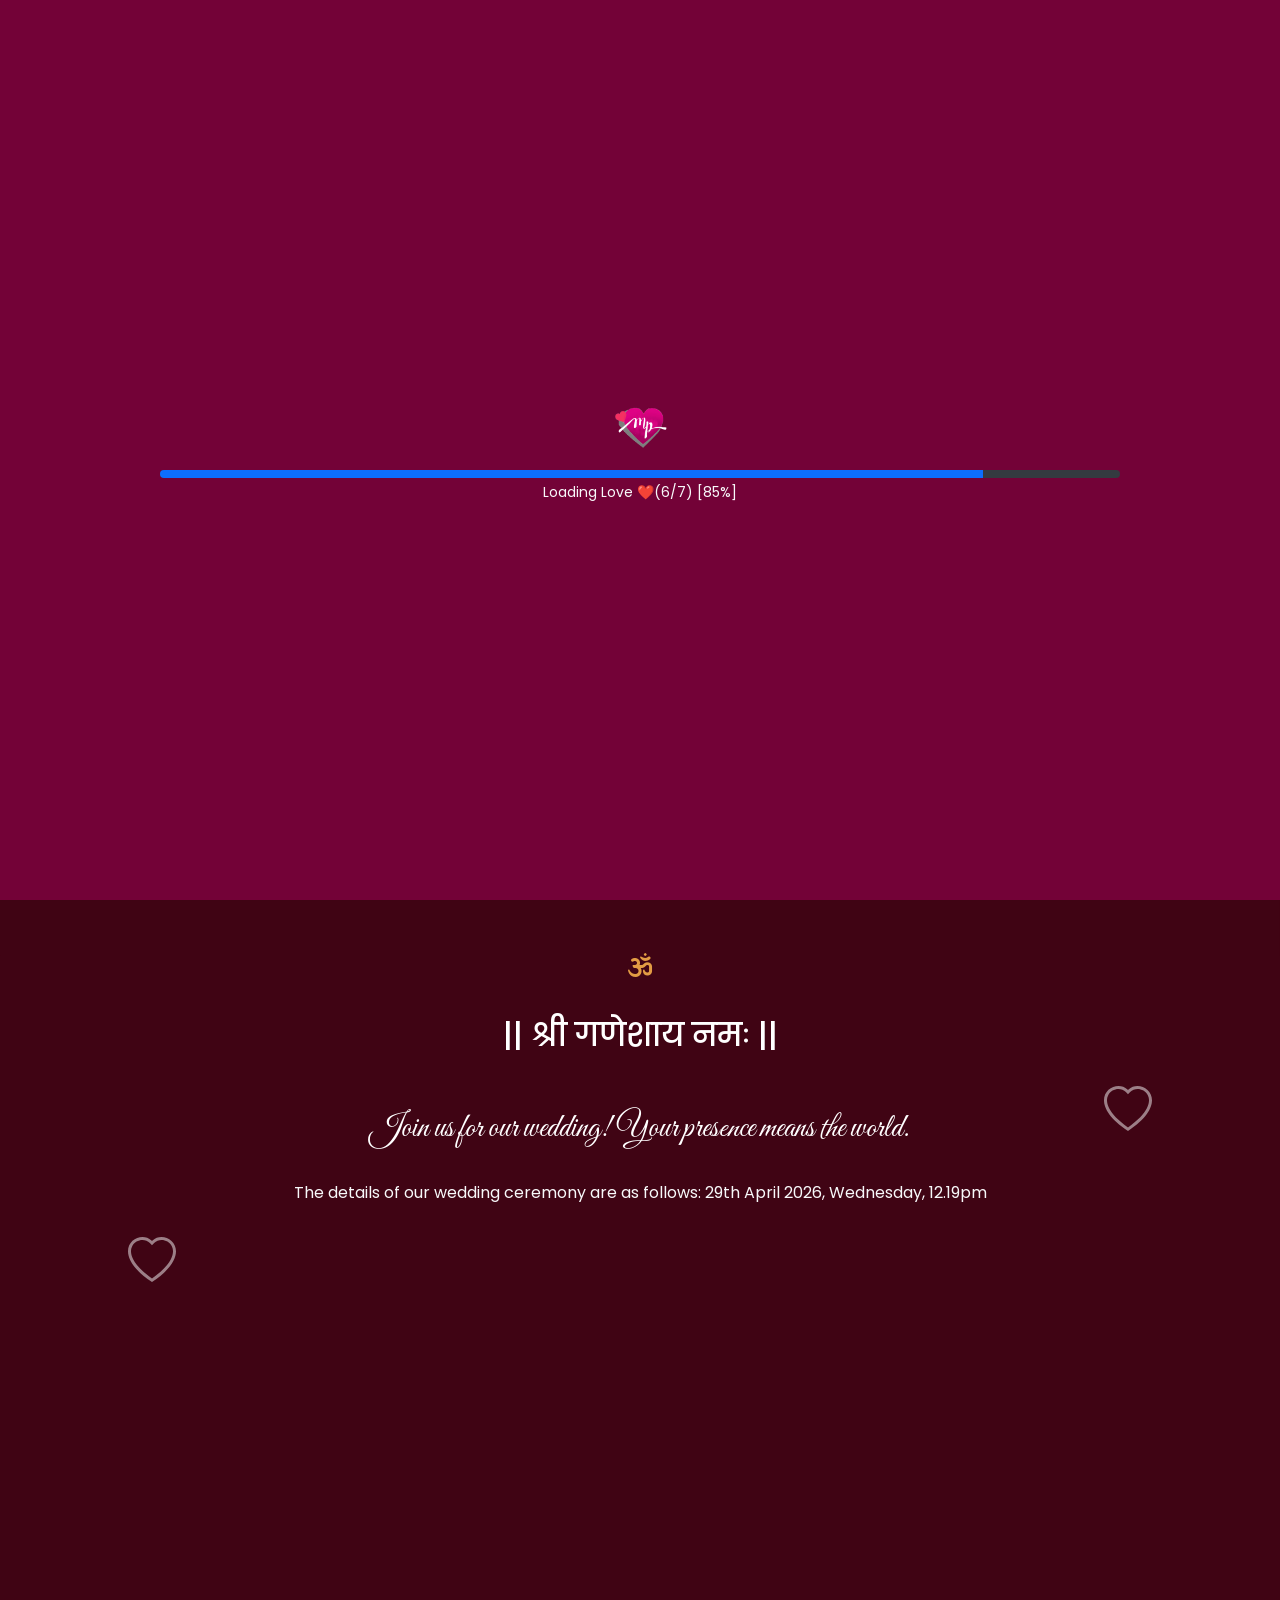
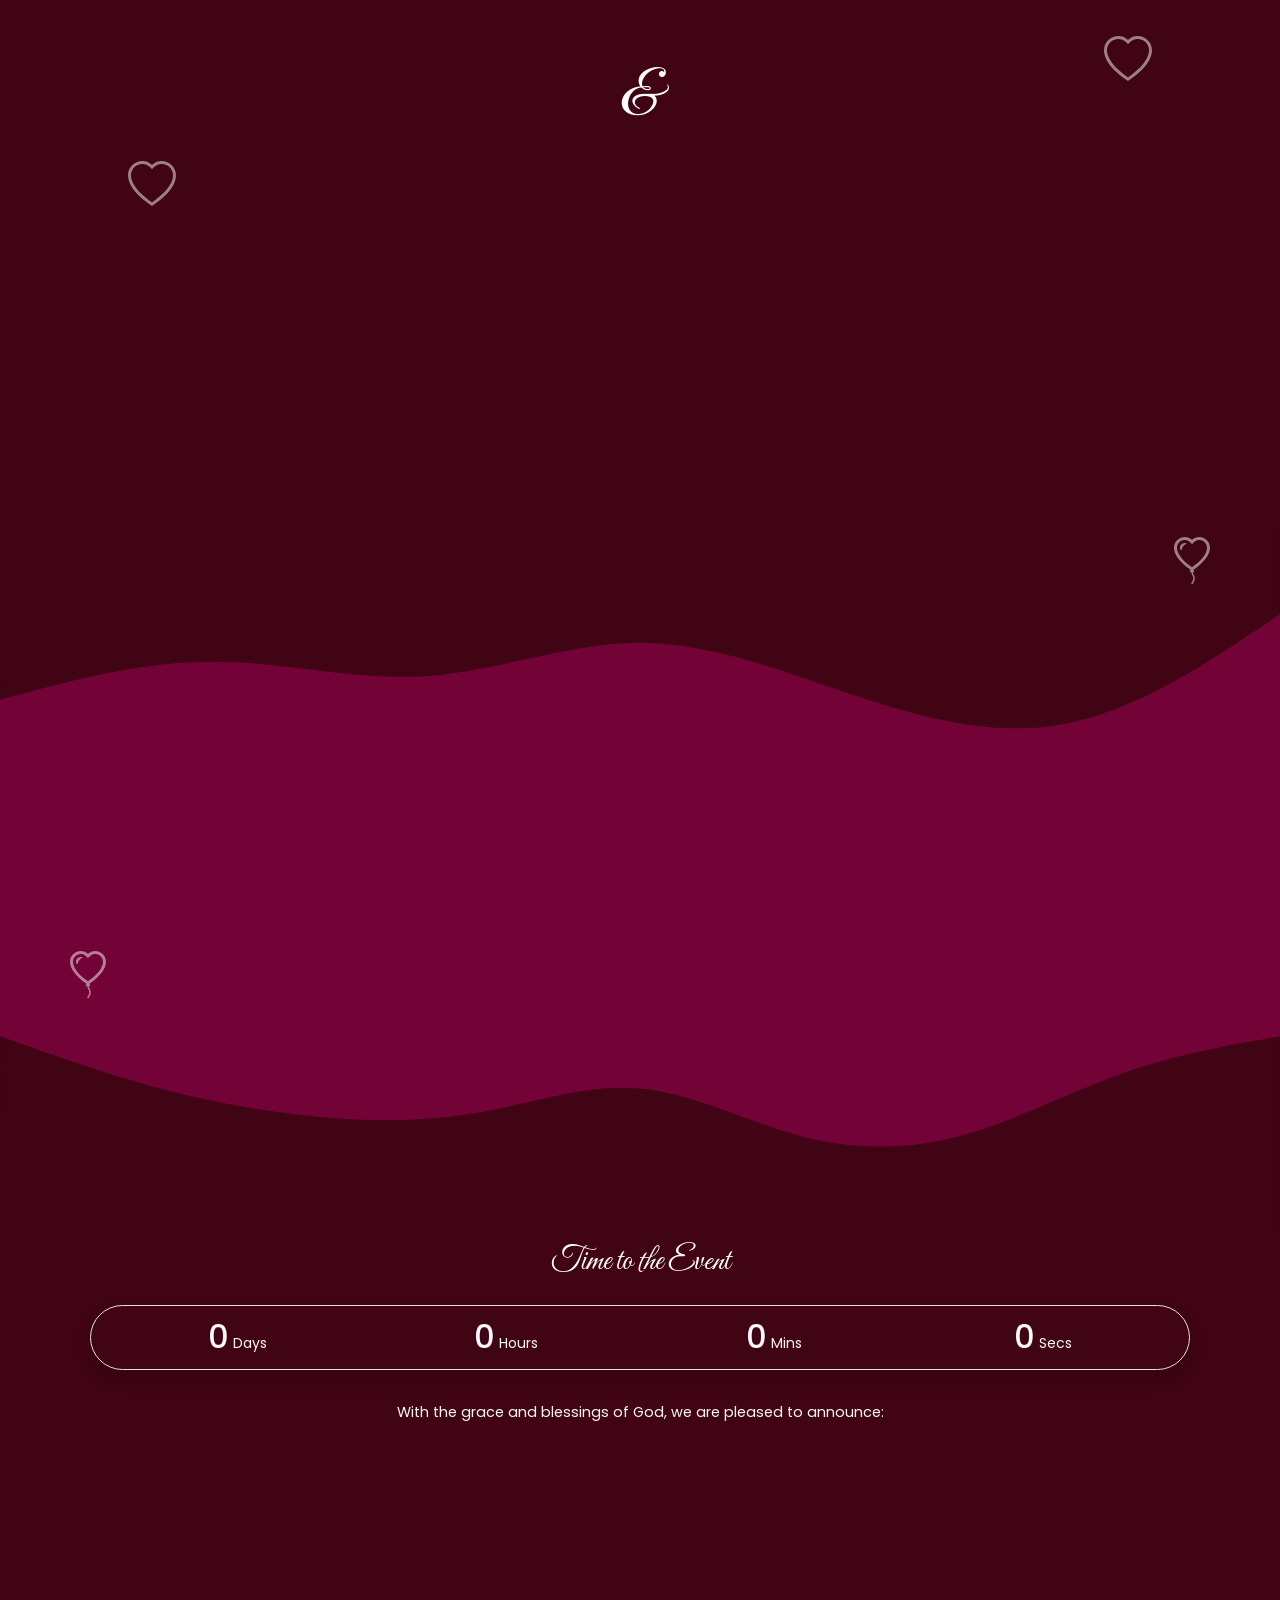
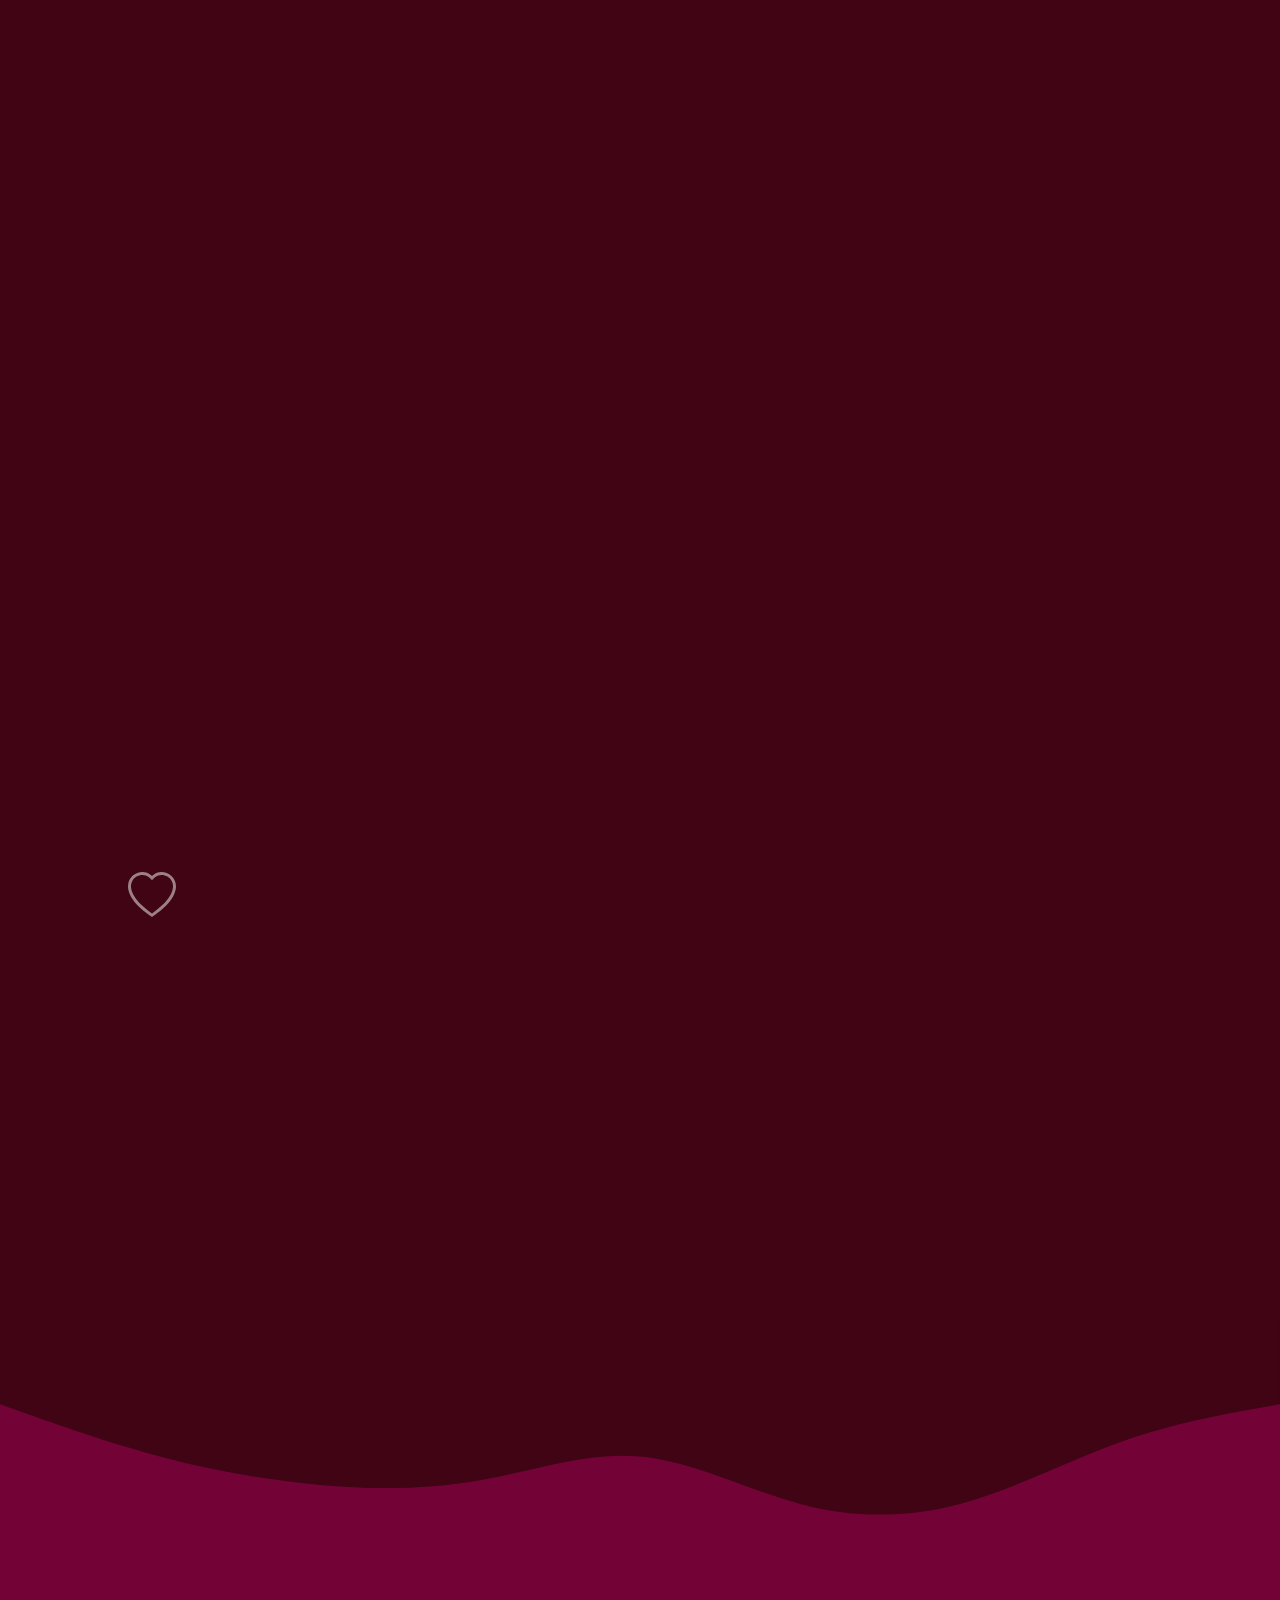
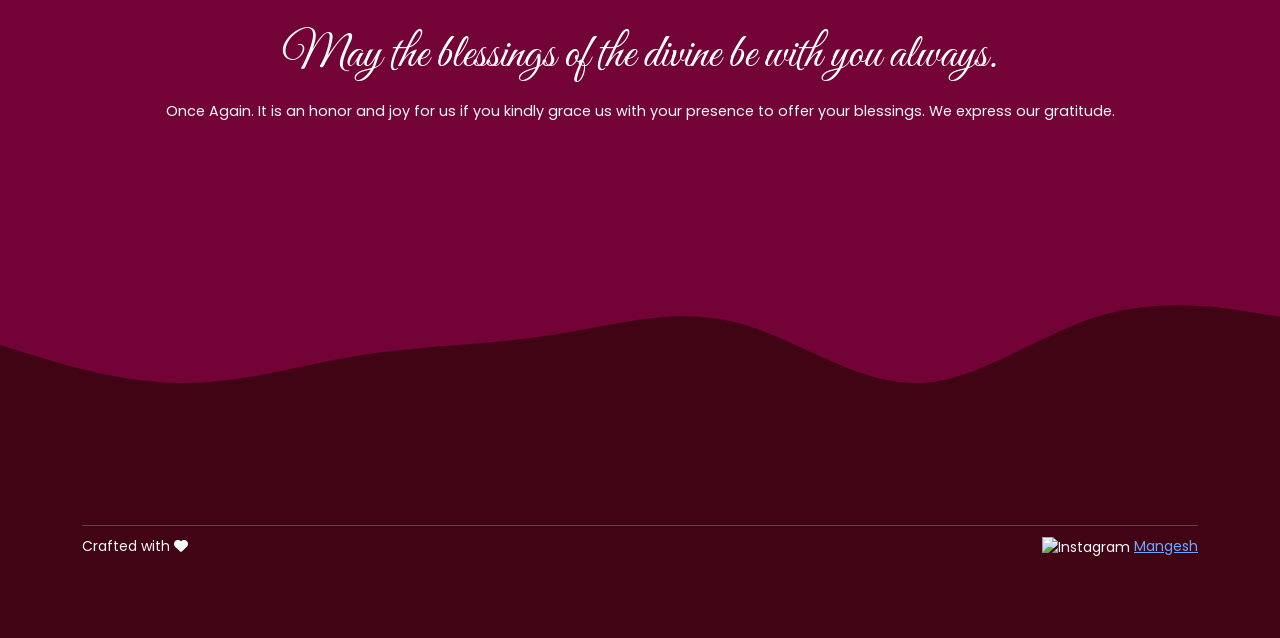
==== commit 7fda3fd0: "Adding OM Icon above || श्री गणेशाय नमः ||" ====
--- a/index.html
+++ b/index.html
@@ -182,6 +182,9 @@
     <section class="dark-section" id="couple">
 
         <div class="text-center">
+            <div class="text-center mb-2" style="font-size: 1.5rem; opacity: 0.85;">
+                <i class="fa-solid fa-om" style="color: #ffb74d;"></i>
+            </div>
             <h1 class="font-arabic py-4 px-2" style="font-size: 2rem">|| श्री गणेशाय नमः ||</h1>
 
             <!-- Love animation -->
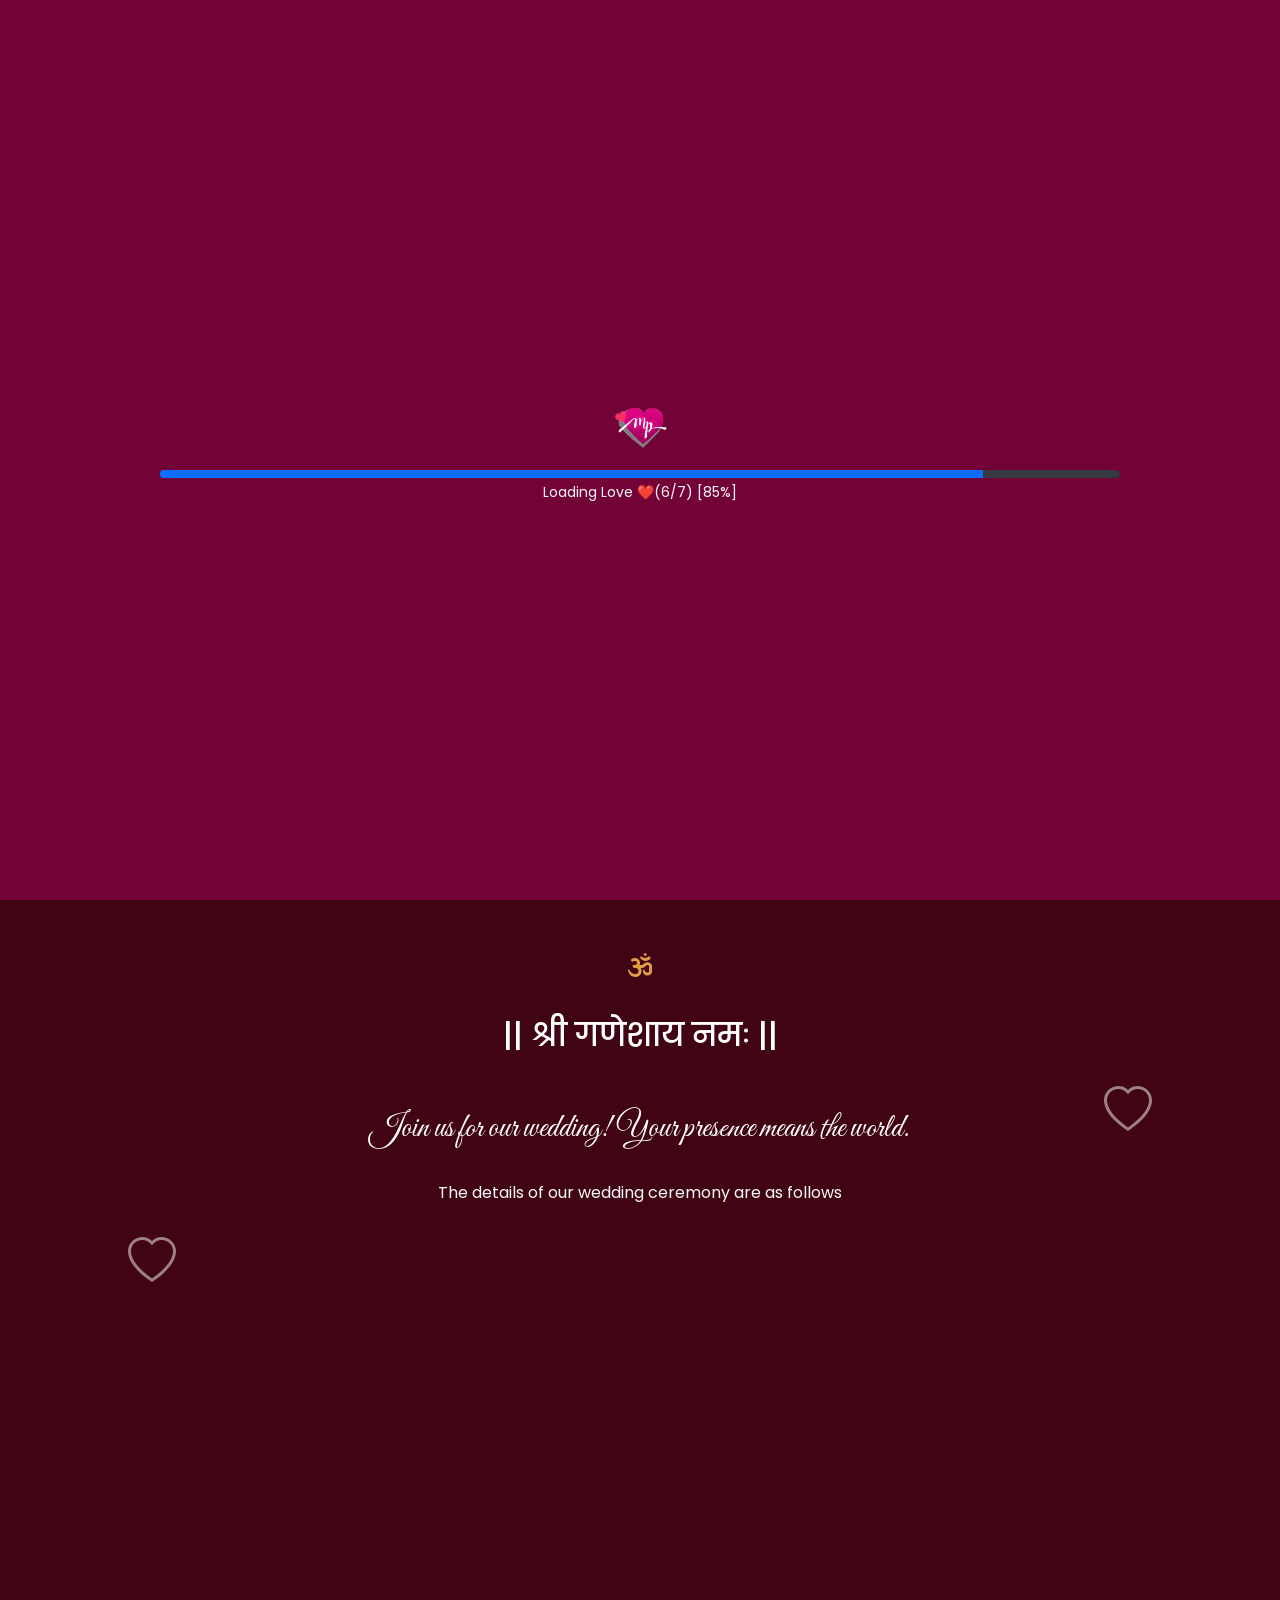
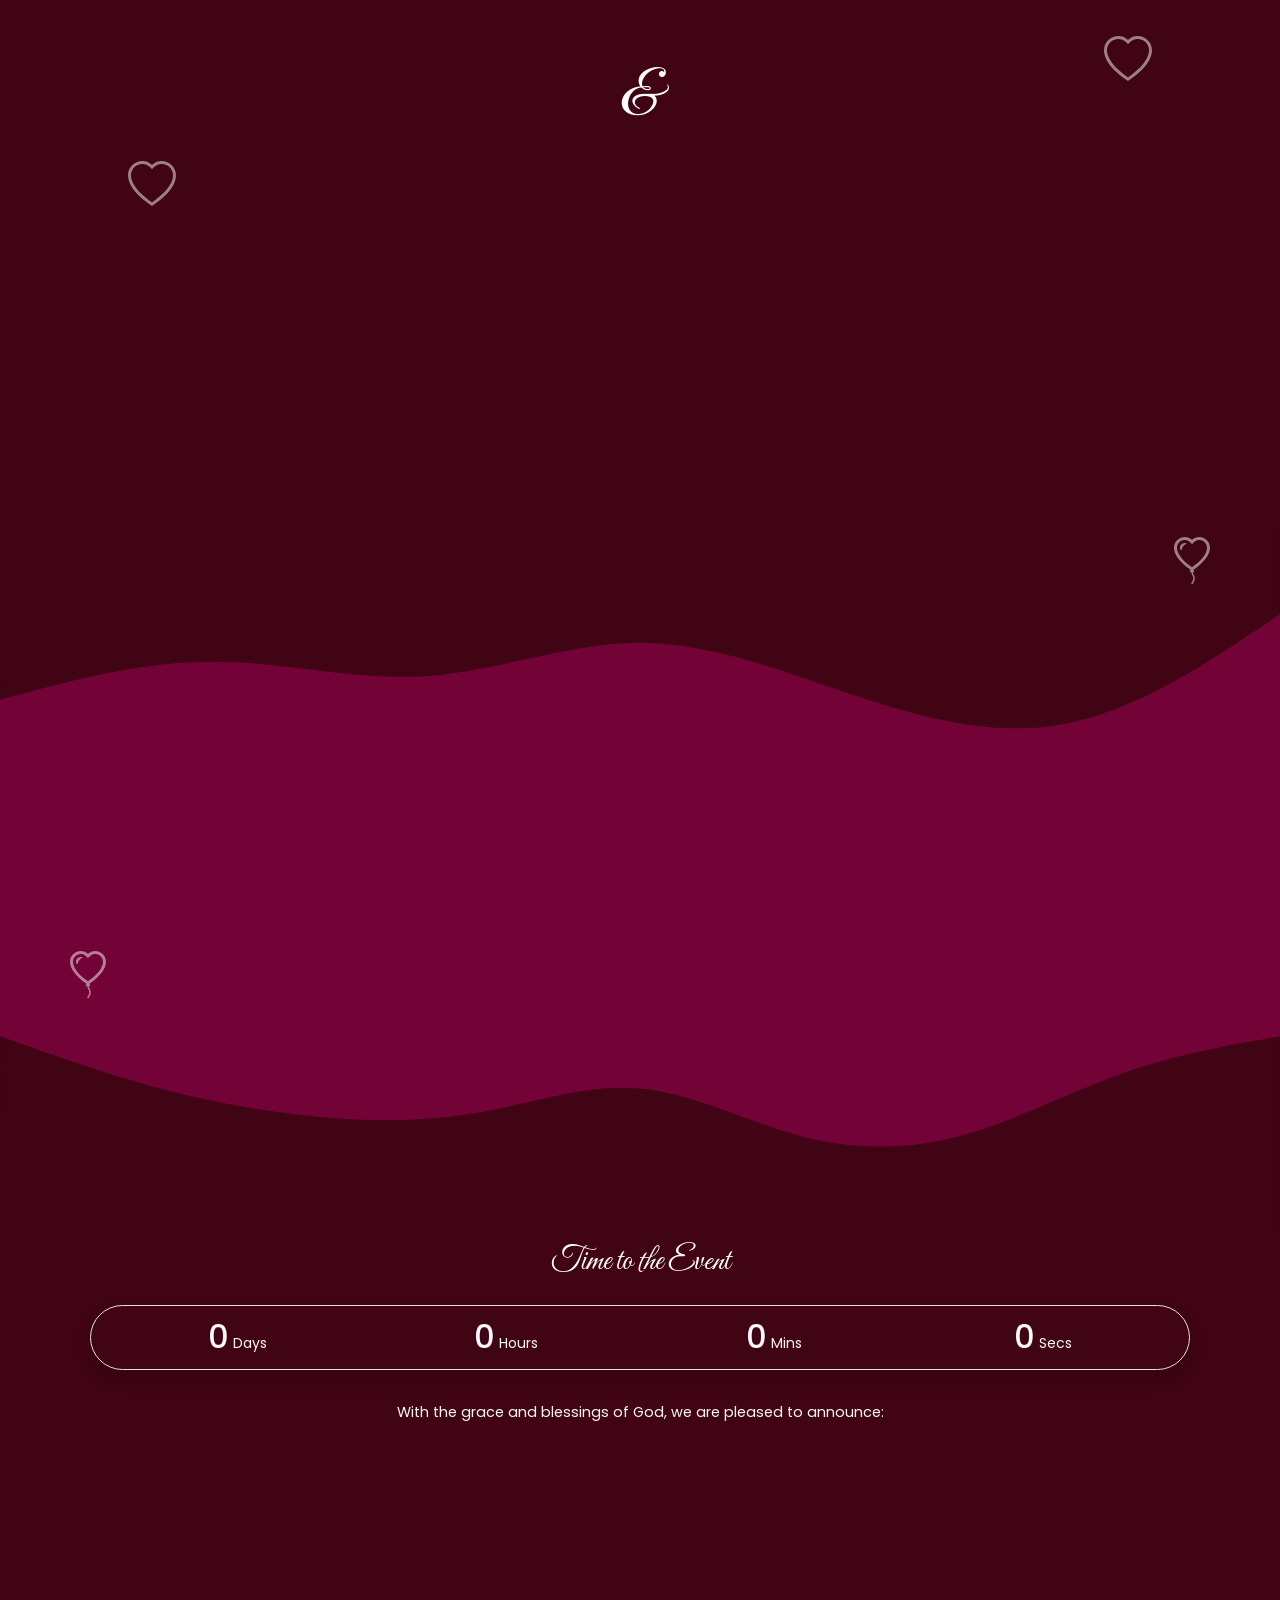
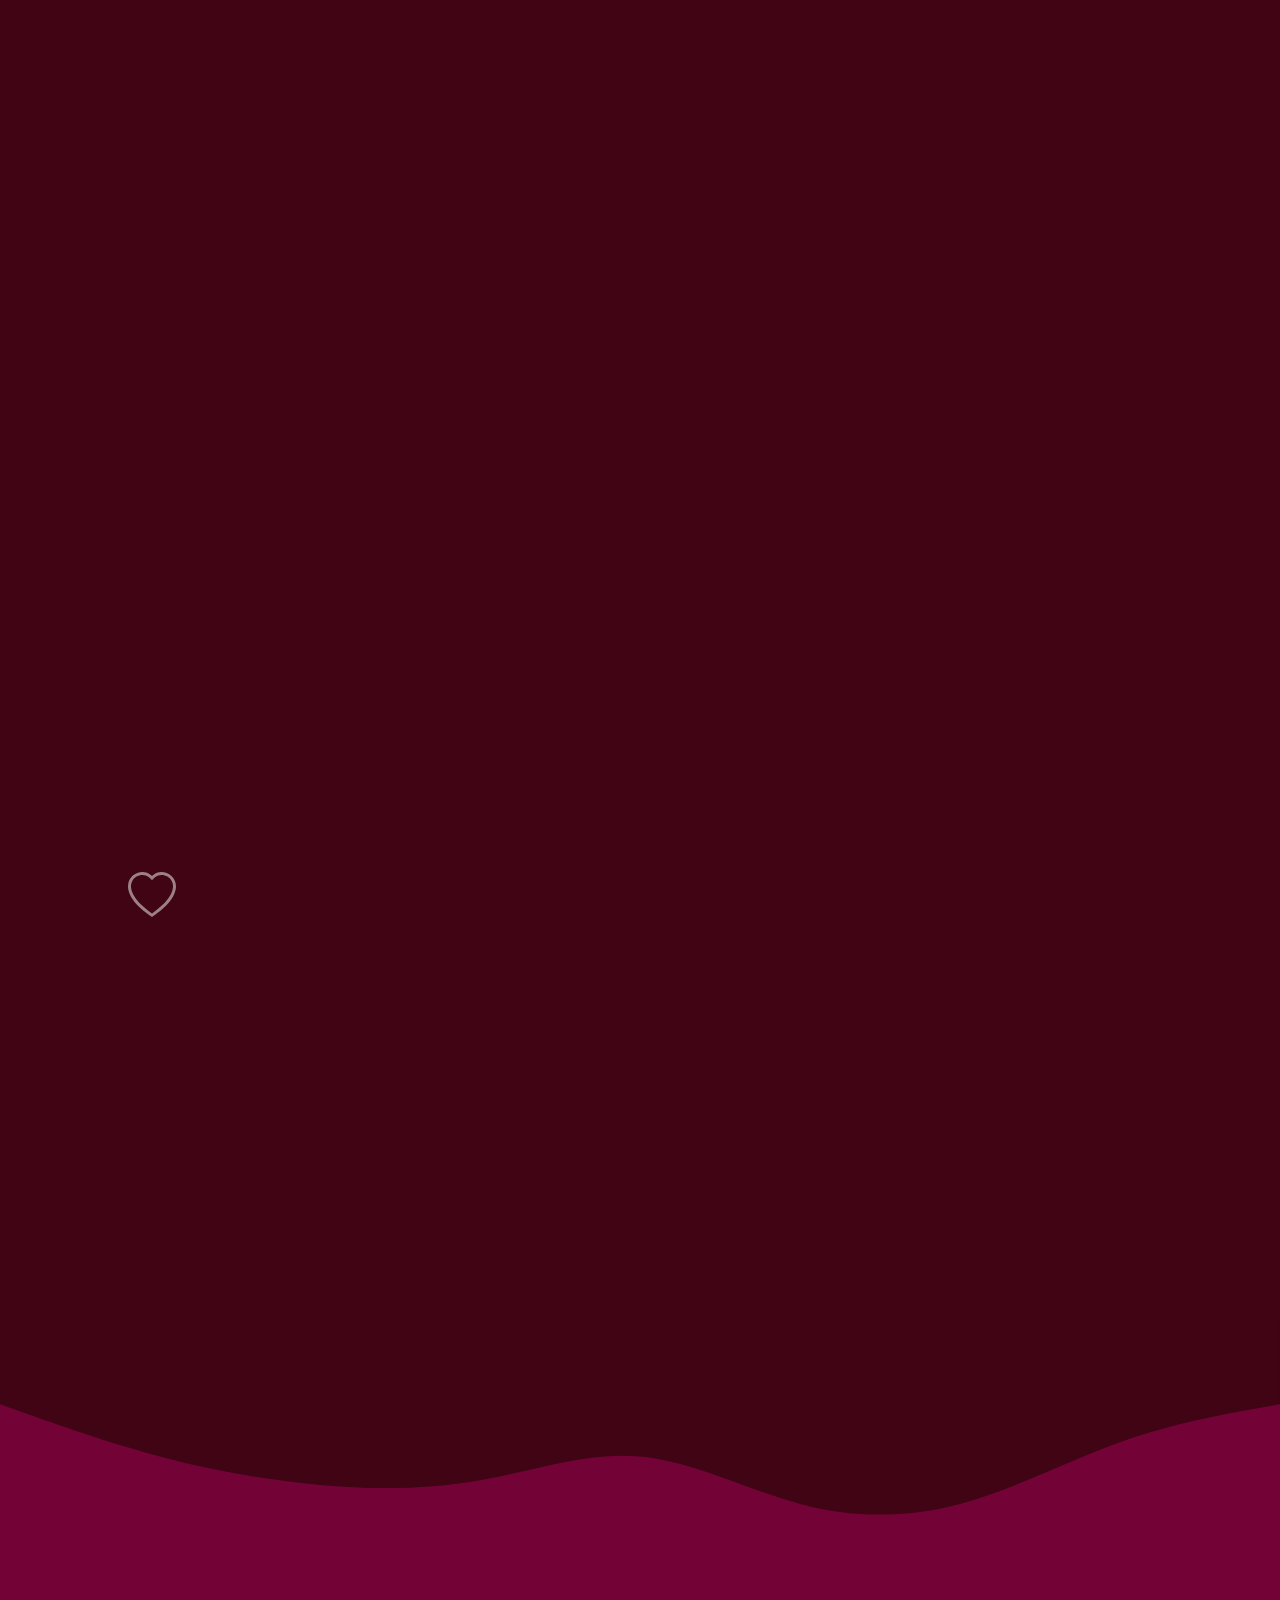
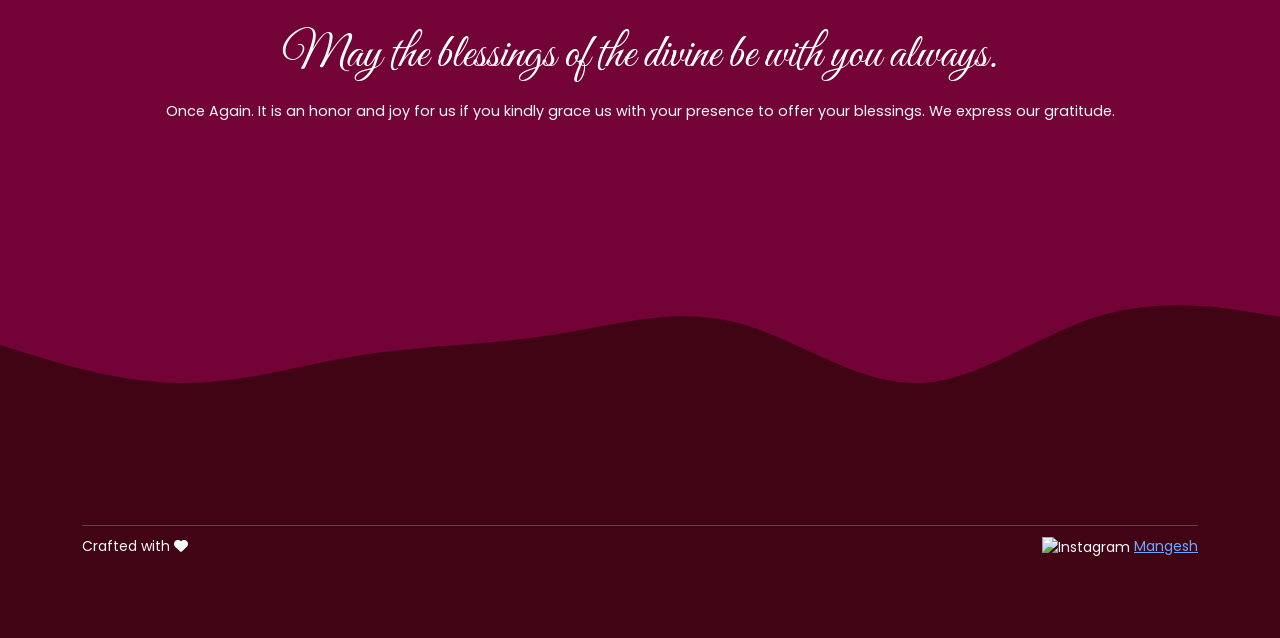
==== commit 92d4197c: "removed extra date and time as requested by Mangesh" ====
--- a/index.html
+++ b/index.html
@@ -202,7 +202,7 @@
                 world.</h1>
 
             <p class="pb-3 px-3">
-                The details of our wedding ceremony are as follows: 29th April 2026, Wednesday, 12.19pm
+                The details of our wedding ceremony are as follows
             </p>
 
             <!-- Love animation -->
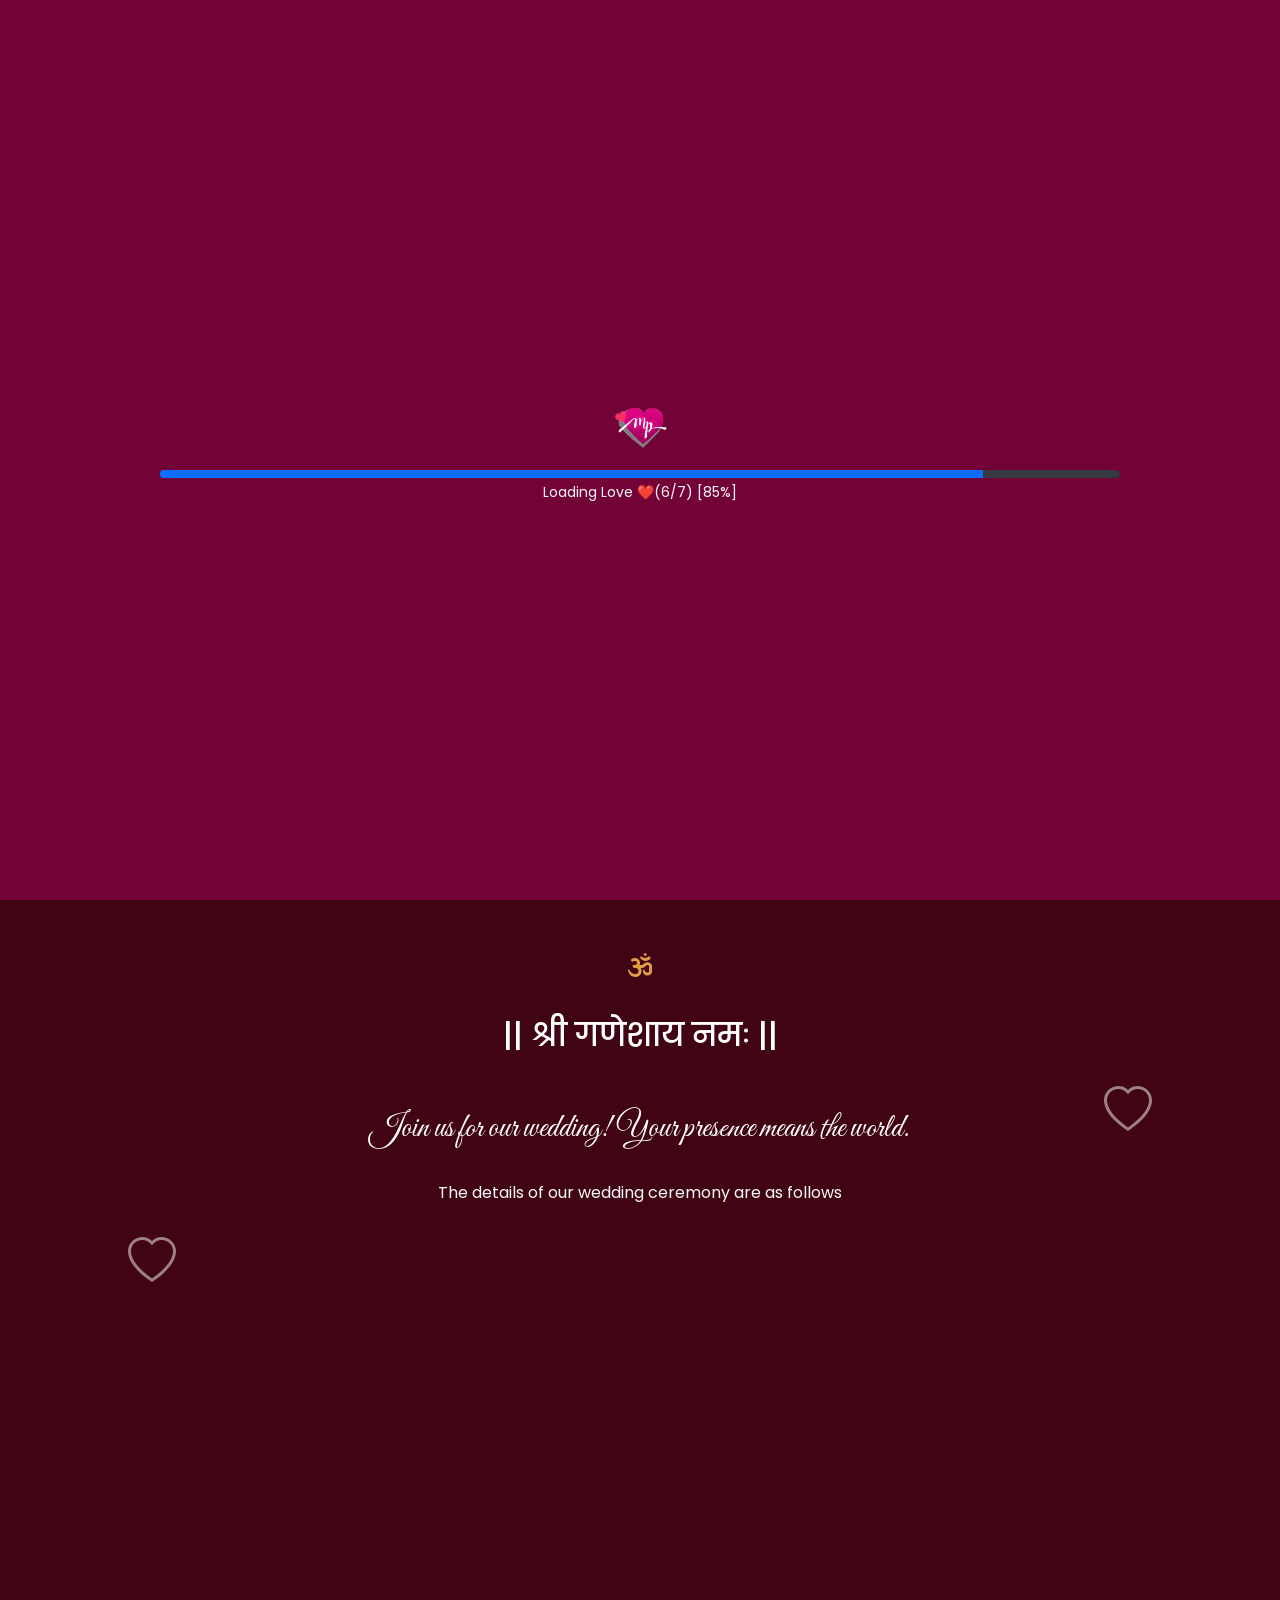
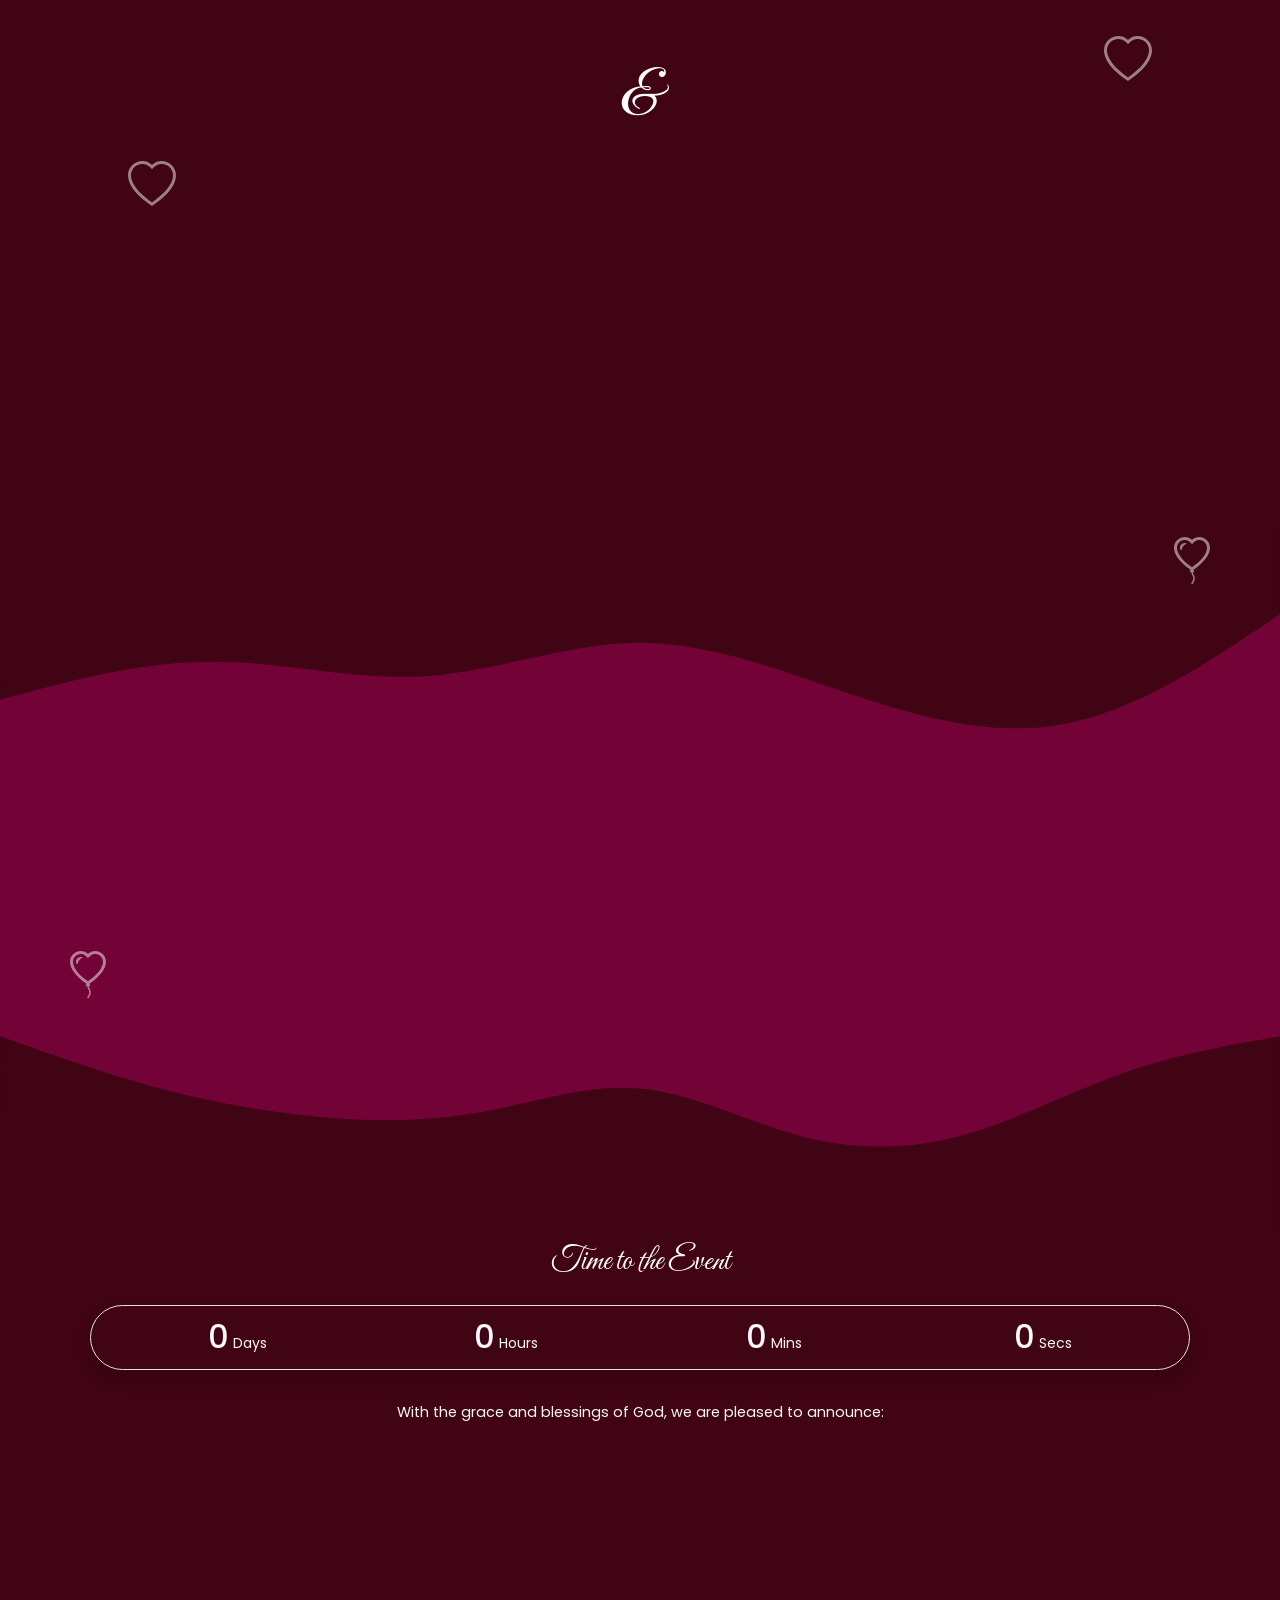
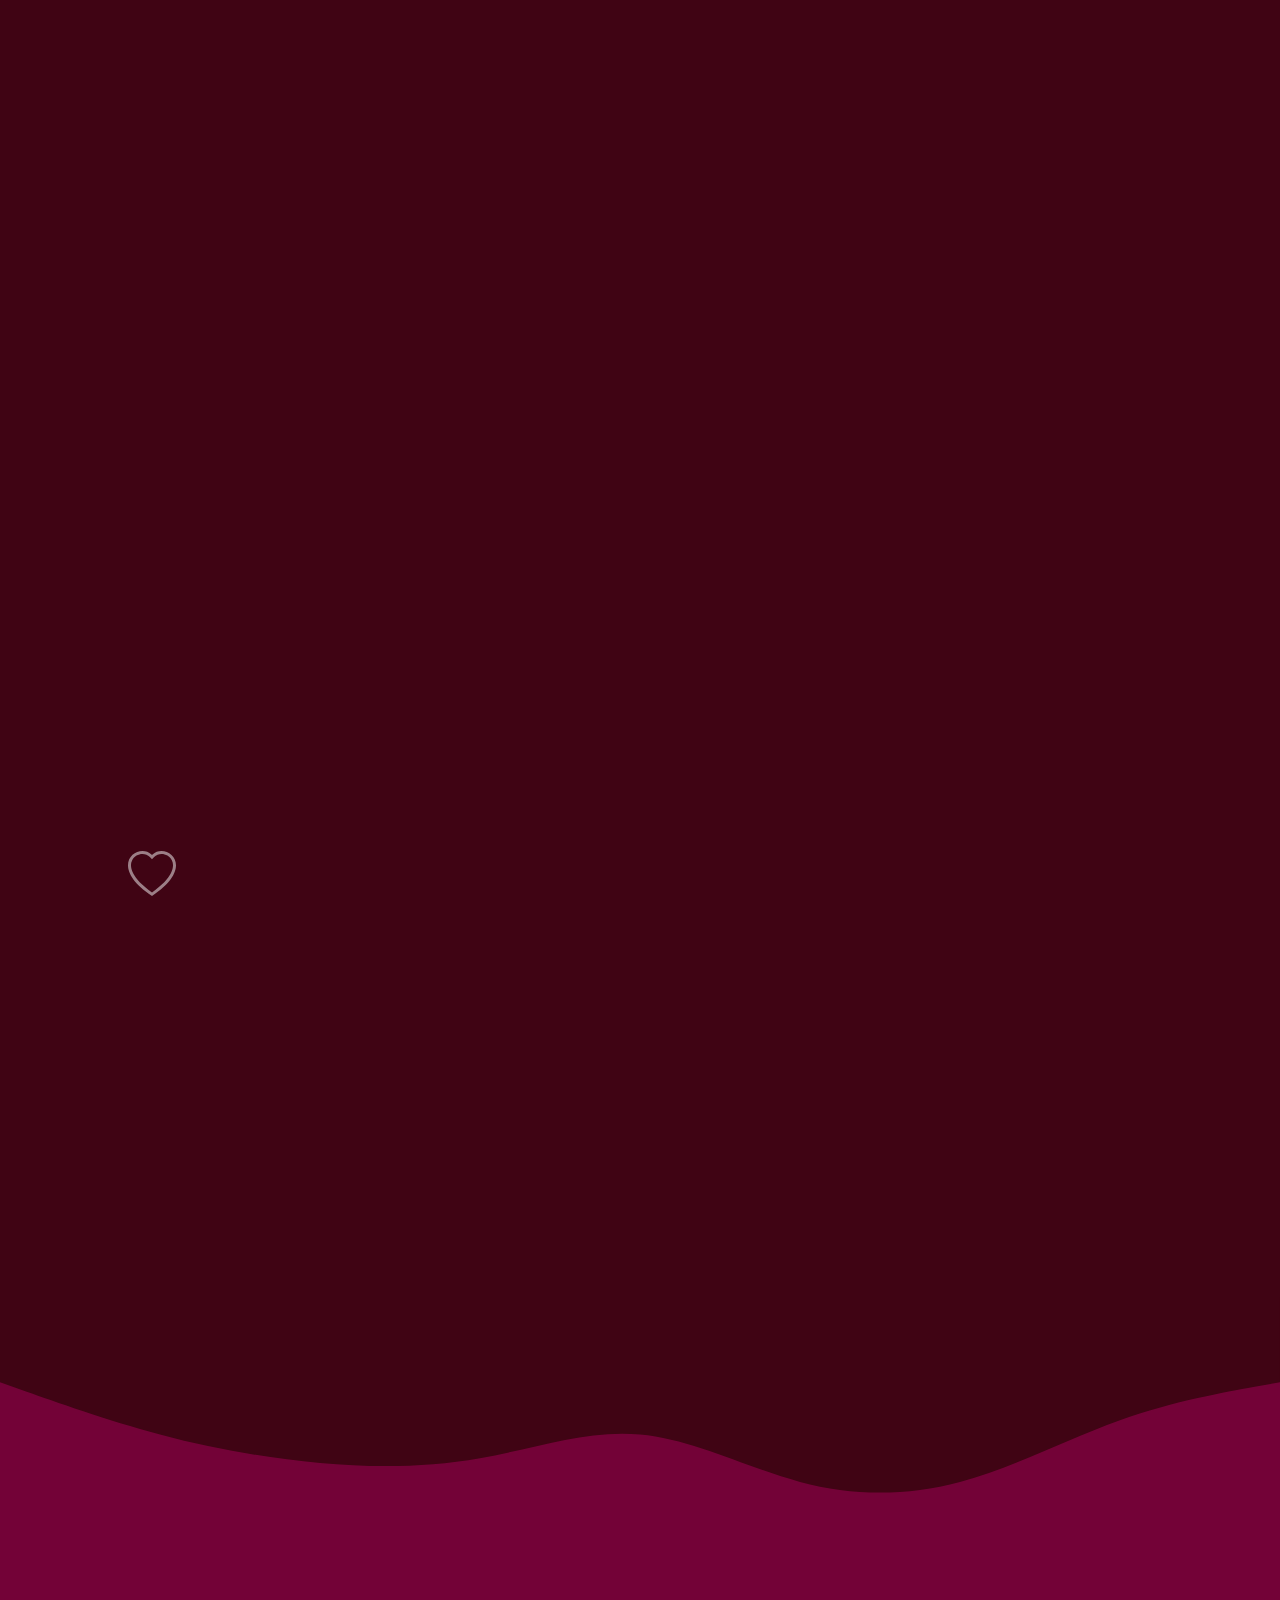
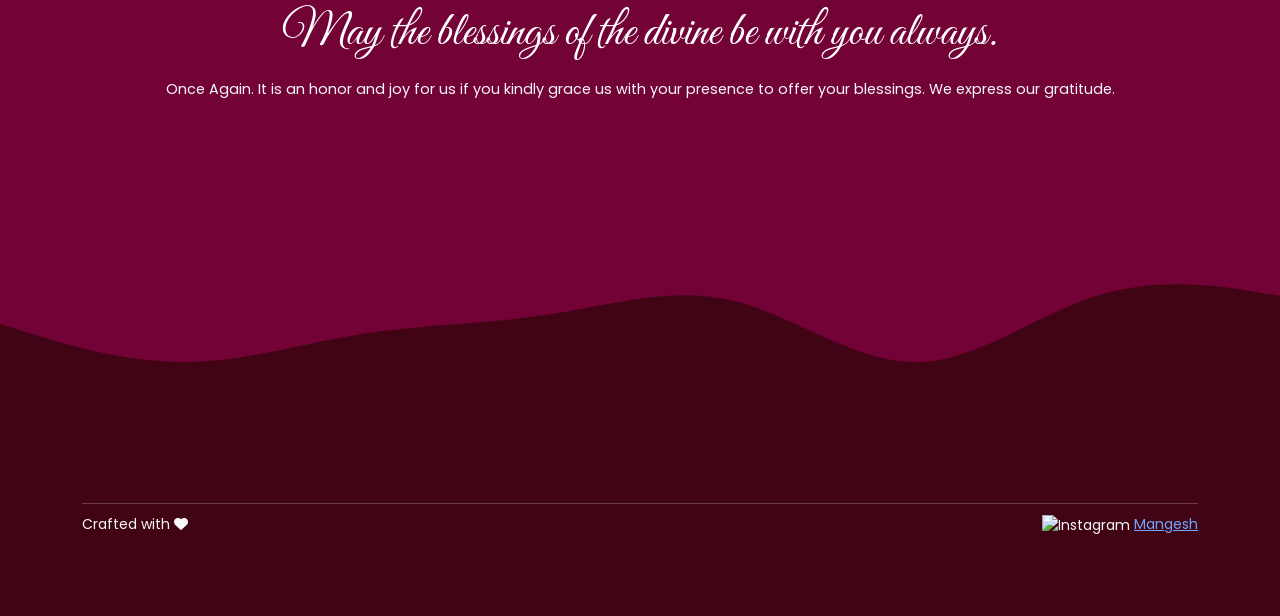
==== commit 0e7c3331: "Removed repeated address above View Location on Google Maps button" ====
--- a/index.html
+++ b/index.html
@@ -392,8 +392,7 @@
 
                 </div>
                 <div class="py-2" data-aos="fade-up" data-aos-duration="1500">
-                    <p class="mb-0 mt-1 mx-1 pb-4" style="font-size: 0.9rem;">Arti Celebration, Nandura, Dist. Buldhana
-                    </p>
+                    <p class="mb-0 mt-1 mx-1 pb-4" style="font-size: 0.9rem;"></p>
                     <a href="https://maps.app.goo.gl/cCj7rQNzKZRLdzBC6" target="_blank"
                         class="btn btn-outline-light btn-sm rounded-pill shadow-sm mb-2 px-3">
                         <i class="fa-solid fa-map-location-dot me-2"></i>View Location on Google Maps
